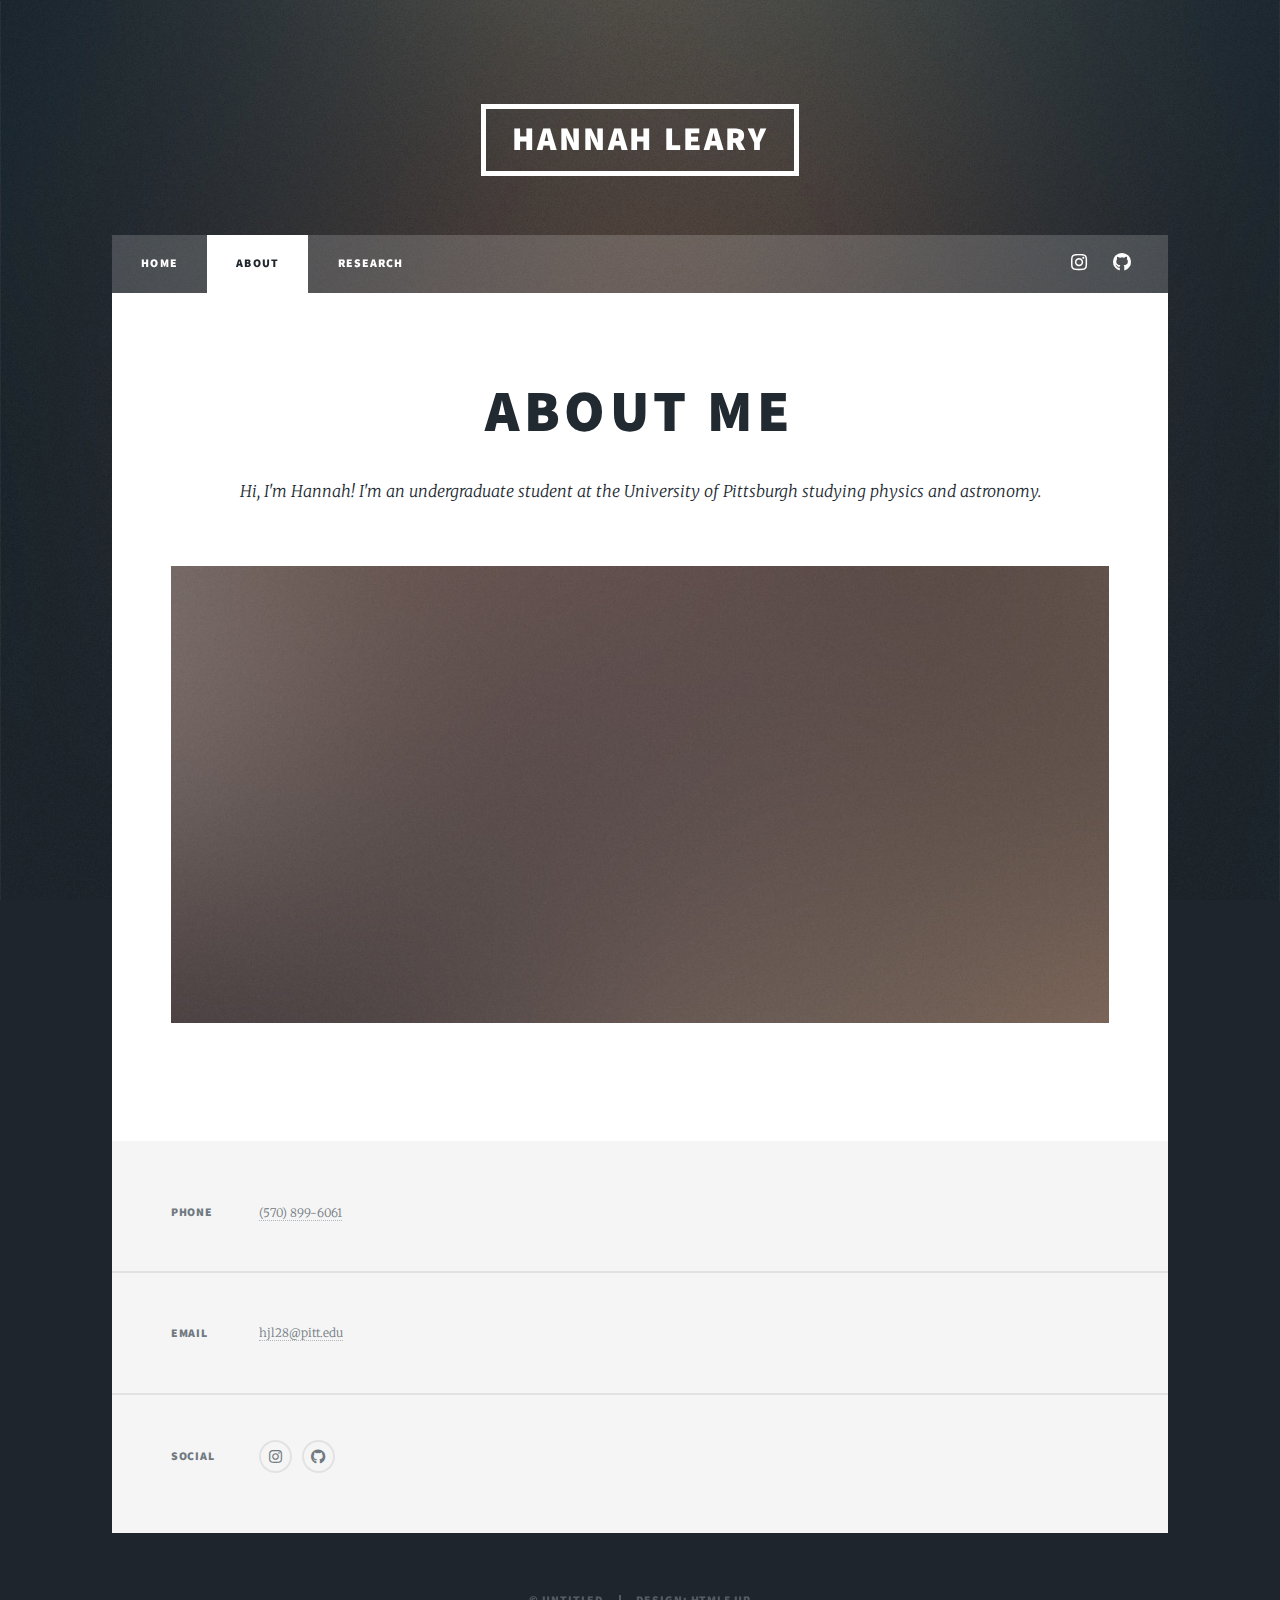
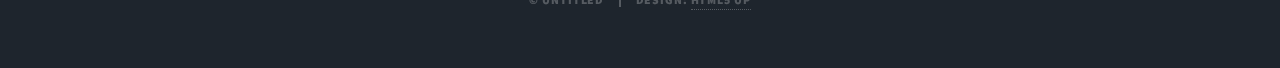
==== about.html @ d2eef0fb "re connecting" ====
<!DOCTYPE HTML>
<!--
	Massively by HTML5 UP
	html5up.net | @ajlkn
	Free for personal and commercial use under the CCA 3.0 license (html5up.net/license)
-->
<html>
	<head>
		<title>About Me</title>
		<meta charset="utf-8" />
		<meta name="viewport" content="width=device-width, initial-scale=1, user-scalable=no" />
		<link rel="stylesheet" href="assets/css/main.css" />
		<noscript><link rel="stylesheet" href="assets/css/noscript.css" /></noscript>
	</head>
	<body class="is-preload">

		<!-- Wrapper -->
			<div id="wrapper">

				<!-- Header -->
					<header id="header">
						<a href="index.html" class="logo">Hannah Leary</a>
					</header>

				<!-- Nav -->
					<nav id="nav">
						<ul class="links">
							<li><a href="index.html">Home</a></li>
							<li class="active"><a href="about.html">About</a></li>
							<li><a href="research.html">Research</a></li>
						</ul>
						<ul class="icons">
							<!-- <li><a href="#" class="icon brands fa-twitter"><span class="label">Twitter</span></a></li>
							<li><a href="#" class="icon brands fa-facebook-f"><span class="label">Facebook</span></a></li> -->
							<li><a href="#" class="icon brands fa-instagram"><span class="label">Instagram</span></a></li>
							<li><a href="#" class="icon brands fa-github"><span class="label">GitHub</span></a></li>
						</ul>
					</nav>

				<!-- Main -->
					<div id="main">

						<!-- Post -->
							<section class="post">
								<header class="major">
									<!-- <span class="date">April 25, 2017</span> -->
									<h1>About me</h1>
									<p>Hi, I'm Hannah! I'm an undergraduate student
                                        at the University of Pittsburgh studying physics
                                        and astronomy.</p>
								</header>
								<div class="image main"><img src="images/pic01.jpg" alt="" /></div>
								
							</section>

					</div>

				<!-- Footer -->
					<footer id="footer">
						<section class="split contact">
							<section>
								<h3>Phone</h3>
								<p><a href="#">(570) 899-6061</a></p>
							</section>
							<section>
								<h3>Email</h3>
								<p><a href="#">hjl28@pitt.edu</a></p>
							</section>
							<section>
								<h3>Social</h3>
								<ul class="icons alt">
									<!-- <li><a href="#" class="icon brands alt fa-twitter"><span class="label">Twitter</span></a></li>
									<li><a href="#" class="icon brands alt fa-linkedin-f"><span class="label">Facebook</span></a></li> -->
									<li><a href="#" class="icon brands alt fa-instagram"><span class="label">Instagram</span></a></li>
									<li><a href="https://github.com/hannahjleary" class="icon brands alt fa-github"><span class="label">GitHub</span></a></li>
								</ul>
							</section>
						</section>
					</footer>

				<!-- Copyright -->
					<div id="copyright">
						<ul><li>&copy; Untitled</li><li>Design: <a href="https://html5up.net">HTML5 UP</a></li></ul>
					</div>

			</div>

		<!-- Scripts -->
			<script src="assets/js/jquery.min.js"></script>
			<script src="assets/js/jquery.scrollex.min.js"></script>
			<script src="assets/js/jquery.scrolly.min.js"></script>
			<script src="assets/js/browser.min.js"></script>
			<script src="assets/js/breakpoints.min.js"></script>
			<script src="assets/js/util.js"></script>
			<script src="assets/js/main.js"></script>

	</body>
</html>
---- assets/css/main.css ----
@import url(fontawesome-all.min.css);
@import url("https://fonts.googleapis.com/css?family=Merriweather:300,700,300italic,700italic|Source+Sans+Pro:900");

/*
	Massively by HTML5 UP
	html5up.net | @ajlkn
	Free for personal and commercial use under the CCA 3.0 license (html5up.net/license)
*/

html, body, div, span, applet, object,
iframe, h1, h2, h3, h4, h5, h6, p, blockquote,
pre, a, abbr, acronym, address, big, cite,
code, del, dfn, em, img, ins, kbd, q, s, samp,
small, strike, strong, sub, sup, tt, var, b,
u, i, center, dl, dt, dd, ol, ul, li, fieldset,
form, label, legend, table, caption, tbody,
tfoot, thead, tr, th, td, article, aside,
canvas, details, embed, figure, figcaption,
footer, header, hgroup, menu, nav, output, ruby,
section, summary, time, mark, audio, video {
	margin: 0;
	padding: 0;
	border: 0;
	font-size: 100%;
	font: inherit;
	vertical-align: baseline;}

article, aside, details, figcaption, figure,
footer, header, hgroup, menu, nav, section {
	display: block;}

body {
	line-height: 1;
}

ol, ul {
	list-style: none;
}

blockquote, q {
	quotes: none;
}

	blockquote:before, blockquote:after, q:before, q:after {
		content: '';
		content: none;
	}

table {
	border-collapse: collapse;
	border-spacing: 0;
}

body {
	-webkit-text-size-adjust: none;
}

mark {
	background-color: transparent;
	color: inherit;
}

input::-moz-focus-inner {
	border: 0;
	padding: 0;
}

input, select, textarea {
	-moz-appearance: none;
	-webkit-appearance: none;
	-ms-appearance: none;
	appearance: none;
}

/* Basic */

	@-ms-viewport {
		width: device-width;
	}

	body {
		-ms-overflow-style: scrollbar;
	}

	@media screen and (max-width: 480px) {

		html, body {
			min-width: 320px;
		}

	}

	html {
		box-sizing: border-box;
	}

	*, *:before, *:after {
		box-sizing: inherit;
	}

	body {
		background-color: #1e252d;
	}

		body.is-preload *, body.is-preload *:before, body.is-preload *:after {
			-moz-animation: none !important;
			-webkit-animation: none !important;
			-ms-animation: none !important;
			animation: none !important;
			-moz-transition: none !important;
			-webkit-transition: none !important;
			-ms-transition: none !important;
			transition: none !important;
		}

/* Type */

	html {
		font-size: 16pt;
	}

		@media screen and (max-width: 1680px) {

			html {
				font-size: 12pt;
			}

		}

		@media screen and (max-width: 1280px) {

			html {
				font-size: 11pt;
			}

		}

		@media screen and (max-width: 360px) {

			html {
				font-size: 10pt;
			}

		}

	body {
		color: #212931;
	}

	body, input, select, textarea {
		font-family: "Merriweather", Georgia, serif;
		font-weight: 300;
		font-size: 1rem;
		line-height: 2.375;
	}

	a {
		-moz-transition: color 0.2s ease-in-out, background-color 0.2s ease-in-out, border-color 0.2s ease-in-out, box-shadow 0.2s ease-in-out;
		-webkit-transition: color 0.2s ease-in-out, background-color 0.2s ease-in-out, border-color 0.2s ease-in-out, box-shadow 0.2s ease-in-out;
		-ms-transition: color 0.2s ease-in-out, background-color 0.2s ease-in-out, border-color 0.2s ease-in-out, box-shadow 0.2s ease-in-out;
		transition: color 0.2s ease-in-out, background-color 0.2s ease-in-out, border-color 0.2s ease-in-out, box-shadow 0.2s ease-in-out;
		border-bottom: dotted 1px;
		text-decoration: none;
	}

		a:hover {
			border-bottom-color: transparent;
		}

	strong, b {
		font-weight: 600;
	}

	em, i {
		font-style: italic;
	}

	p {
		text-align: justify;
		margin: 0 0 2rem 0;
	}

	h1, h2, h3, h4, h5, h6 {
		font-family: "Source Sans Pro", Helvetica, sans-serif;
		font-weight: 900;
		line-height: 1.5;
		letter-spacing: 0.075em;
		text-transform: uppercase;
		margin: 0 0 1rem 0;
	}

		h1 a, h2 a, h3 a, h4 a, h5 a, h6 a {
			border-bottom: 0;
			color: inherit;
			text-decoration: none;
		}

	h1 {
		font-size: 4rem;
		line-height: 1.1;
		margin: 0 0 2rem 0;
	}

	h2 {
		font-size: 1.75rem;
		line-height: 1.3;
		margin: 0 0 1.5rem 0;
	}

	h3 {
		font-size: 1.25rem;
		margin: 0 0 1.5rem 0;
	}

	h4 {
		font-size: 1rem;
	}

	h5 {
		font-size: 0.9rem;
	}

	h6 {
		font-size: 0.8rem;
	}

	sub {
		font-size: 0.8rem;
		position: relative;
		top: 0.5rem;
	}

	sup {
		font-size: 0.8rem;
		position: relative;
		top: -0.5rem;
	}

	blockquote {
		border-left: solid 4px;
		font-style: italic;
		margin: 0 0 2rem 0;
		padding: 0.5rem 0 0.5rem 2rem;
	}

	code {
		border: solid 2px;
		font-family: "Courier New", monospace;
		font-size: 0.9rem;
		margin: 0 0.25rem;
		padding: 0.25rem 0.65rem;
	}

	pre {
		-webkit-overflow-scrolling: touch;
		font-family: "Courier New", monospace;
		font-size: 0.9rem;
		margin: 0 0 2rem 0;
	}

		pre code {
			display: block;
			line-height: 1.75;
			padding: 1rem 1.5rem;
			overflow-x: auto;
		}

	hr {
		border: 0;
		border-bottom: solid 2px;
		margin: 3rem 0;
	}

		hr.major {
			margin: 5rem 0;
		}

	.align-left {
		text-align: left;
	}

	.align-center {
		text-align: center;
	}

	.align-right {
		text-align: right;
	}

	input, select, textarea {
		color: #212931;
	}

	a {
		color: #212931;
		border-bottom-color: rgba(33, 41, 49, 0.5);
	}

		a:hover {
			border-bottom-color: transparent;
			color: #cb5252 !important;
		}

	strong, b {
		color: #212931;
	}

	h1, h2, h3, h4, h5, h6 {
		color: #212931;
	}

	blockquote {
		border-left-color: #eeeeee;
	}

	code {
		background: rgba(220, 220, 220, 0.25);
		border-color: #eeeeee;
	}

	hr {
		border-bottom-color: #eeeeee;
	}

/* Row */

	.row {
		display: flex;
		flex-wrap: wrap;
		box-sizing: border-box;
		align-items: stretch;
	}

		.row > * {
			box-sizing: border-box;
		}

		.row.gtr-uniform > * > :last-child {
			margin-bottom: 0;
		}

		.row.aln-left {
			justify-content: flex-start;
		}

		.row.aln-center {
			justify-content: center;
		}

		.row.aln-right {
			justify-content: flex-end;
		}

		.row.aln-top {
			align-items: flex-start;
		}

		.row.aln-middle {
			align-items: center;
		}

		.row.aln-bottom {
			align-items: flex-end;
		}

		.row > .imp {
			order: -1;
		}

		.row > .col-1 {
			width: 8.33333%;
		}

		.row > .off-1 {
			margin-left: 8.33333%;
		}

		.row > .col-2 {
			width: 16.66667%;
		}

		.row > .off-2 {
			margin-left: 16.66667%;
		}

		.row > .col-3 {
			width: 25%;
		}

		.row > .off-3 {
			margin-left: 25%;
		}

		.row > .col-4 {
			width: 33.33333%;
		}

		.row > .off-4 {
			margin-left: 33.33333%;
		}

		.row > .col-5 {
			width: 41.66667%;
		}

		.row > .off-5 {
			margin-left: 41.66667%;
		}

		.row > .col-6 {
			width: 50%;
		}

		.row > .off-6 {
			margin-left: 50%;
		}

		.row > .col-7 {
			width: 58.33333%;
		}

		.row > .off-7 {
			margin-left: 58.33333%;
		}

		.row > .col-8 {
			width: 66.66667%;
		}

		.row > .off-8 {
			margin-left: 66.66667%;
		}

		.row > .col-9 {
			width: 75%;
		}

		.row > .off-9 {
			margin-left: 75%;
		}

		.row > .col-10 {
			width: 83.33333%;
		}

		.row > .off-10 {
			margin-left: 83.33333%;
		}

		.row > .col-11 {
			width: 91.66667%;
		}

		.row > .off-11 {
			margin-left: 91.66667%;
		}

		.row > .col-12 {
			width: 100%;
		}

		.row > .off-12 {
			margin-left: 100%;
		}

		.row.gtr-0 {
			margin-top: 0;
			margin-left: 0rem;
		}

			.row.gtr-0 > * {
				padding: 0 0 0 0rem;
			}

			.row.gtr-0.gtr-uniform {
				margin-top: 0rem;
			}

				.row.gtr-0.gtr-uniform > * {
					padding-top: 0rem;
				}

		.row.gtr-25 {
			margin-top: 0;
			margin-left: -0.375rem;
		}

			.row.gtr-25 > * {
				padding: 0 0 0 0.375rem;
			}

			.row.gtr-25.gtr-uniform {
				margin-top: -0.375rem;
			}

				.row.gtr-25.gtr-uniform > * {
					padding-top: 0.375rem;
				}

		.row.gtr-50 {
			margin-top: 0;
			margin-left: -0.75rem;
		}

			.row.gtr-50 > * {
				padding: 0 0 0 0.75rem;
			}

			.row.gtr-50.gtr-uniform {
				margin-top: -0.75rem;
			}

				.row.gtr-50.gtr-uniform > * {
					padding-top: 0.75rem;
				}

		.row {
			margin-top: 0;
			margin-left: -1.5rem;
		}

			.row > * {
				padding: 0 0 0 1.5rem;
			}

			.row.gtr-uniform {
				margin-top: -1.5rem;
			}

				.row.gtr-uniform > * {
					padding-top: 1.5rem;
				}

		.row.gtr-150 {
			margin-top: 0;
			margin-left: -2.25rem;
		}

			.row.gtr-150 > * {
				padding: 0 0 0 2.25rem;
			}

			.row.gtr-150.gtr-uniform {
				margin-top: -2.25rem;
			}

				.row.gtr-150.gtr-uniform > * {
					padding-top: 2.25rem;
				}

		.row.gtr-200 {
			margin-top: 0;
			margin-left: -3rem;
		}

			.row.gtr-200 > * {
				padding: 0 0 0 3rem;
			}

			.row.gtr-200.gtr-uniform {
				margin-top: -3rem;
			}

				.row.gtr-200.gtr-uniform > * {
					padding-top: 3rem;
				}

		@media screen and (max-width: 1680px) {

			.row {
				display: flex;
				flex-wrap: wrap;
				box-sizing: border-box;
				align-items: stretch;
			}

				.row > * {
					box-sizing: border-box;
				}

				.row.gtr-uniform > * > :last-child {
					margin-bottom: 0;
				}

				.row.aln-left {
					justify-content: flex-start;
				}

				.row.aln-center {
					justify-content: center;
				}

				.row.aln-right {
					justify-content: flex-end;
				}

				.row.aln-top {
					align-items: flex-start;
				}

				.row.aln-middle {
					align-items: center;
				}

				.row.aln-bottom {
					align-items: flex-end;
				}

				.row > .imp-xlarge {
					order: -1;
				}

				.row > .col-1-xlarge {
					width: 8.33333%;
				}

				.row > .off-1-xlarge {
					margin-left: 8.33333%;
				}

				.row > .col-2-xlarge {
					width: 16.66667%;
				}

				.row > .off-2-xlarge {
					margin-left: 16.66667%;
				}

				.row > .col-3-xlarge {
					width: 25%;
				}

				.row > .off-3-xlarge {
					margin-left: 25%;
				}

				.row > .col-4-xlarge {
					width: 33.33333%;
				}

				.row > .off-4-xlarge {
					margin-left: 33.33333%;
				}

				.row > .col-5-xlarge {
					width: 41.66667%;
				}

				.row > .off-5-xlarge {
					margin-left: 41.66667%;
				}

				.row > .col-6-xlarge {
					width: 50%;
				}

				.row > .off-6-xlarge {
					margin-left: 50%;
				}

				.row > .col-7-xlarge {
					width: 58.33333%;
				}

				.row > .off-7-xlarge {
					margin-left: 58.33333%;
				}

				.row > .col-8-xlarge {
					width: 66.66667%;
				}

				.row > .off-8-xlarge {
					margin-left: 66.66667%;
				}

				.row > .col-9-xlarge {
					width: 75%;
				}

				.row > .off-9-xlarge {
					margin-left: 75%;
				}

				.row > .col-10-xlarge {
					width: 83.33333%;
				}

				.row > .off-10-xlarge {
					margin-left: 83.33333%;
				}

				.row > .col-11-xlarge {
					width: 91.66667%;
				}

				.row > .off-11-xlarge {
					margin-left: 91.66667%;
				}

				.row > .col-12-xlarge {
					width: 100%;
				}

				.row > .off-12-xlarge {
					margin-left: 100%;
				}

				.row.gtr-0 {
					margin-top: 0;
					margin-left: 0rem;
				}

					.row.gtr-0 > * {
						padding: 0 0 0 0rem;
					}

					.row.gtr-0.gtr-uniform {
						margin-top: 0rem;
					}

						.row.gtr-0.gtr-uniform > * {
							padding-top: 0rem;
						}

				.row.gtr-25 {
					margin-top: 0;
					margin-left: -0.375rem;
				}

					.row.gtr-25 > * {
						padding: 0 0 0 0.375rem;
					}

					.row.gtr-25.gtr-uniform {
						margin-top: -0.375rem;
					}

						.row.gtr-25.gtr-uniform > * {
							padding-top: 0.375rem;
						}

				.row.gtr-50 {
					margin-top: 0;
					margin-left: -0.75rem;
				}

					.row.gtr-50 > * {
						padding: 0 0 0 0.75rem;
					}

					.row.gtr-50.gtr-uniform {
						margin-top: -0.75rem;
					}

						.row.gtr-50.gtr-uniform > * {
							padding-top: 0.75rem;
						}

				.row {
					margin-top: 0;
					margin-left: -1.5rem;
				}

					.row > * {
						padding: 0 0 0 1.5rem;
					}

					.row.gtr-uniform {
						margin-top: -1.5rem;
					}

						.row.gtr-uniform > * {
							padding-top: 1.5rem;
						}

				.row.gtr-150 {
					margin-top: 0;
					margin-left: -2.25rem;
				}

					.row.gtr-150 > * {
						padding: 0 0 0 2.25rem;
					}

					.row.gtr-150.gtr-uniform {
						margin-top: -2.25rem;
					}

						.row.gtr-150.gtr-uniform > * {
							padding-top: 2.25rem;
						}

				.row.gtr-200 {
					margin-top: 0;
					margin-left: -3rem;
				}

					.row.gtr-200 > * {
						padding: 0 0 0 3rem;
					}

					.row.gtr-200.gtr-uniform {
						margin-top: -3rem;
					}

						.row.gtr-200.gtr-uniform > * {
							padding-top: 3rem;
						}

		}

		@media screen and (max-width: 1280px) {

			.row {
				display: flex;
				flex-wrap: wrap;
				box-sizing: border-box;
				align-items: stretch;
			}

				.row > * {
					box-sizing: border-box;
				}

				.row.gtr-uniform > * > :last-child {
					margin-bottom: 0;
				}

				.row.aln-left {
					justify-content: flex-start;
				}

				.row.aln-center {
					justify-content: center;
				}

				.row.aln-right {
					justify-content: flex-end;
				}

				.row.aln-top {
					align-items: flex-start;
				}

				.row.aln-middle {
					align-items: center;
				}

				.row.aln-bottom {
					align-items: flex-end;
				}

				.row > .imp-large {
					order: -1;
				}

				.row > .col-1-large {
					width: 8.33333%;
				}

				.row > .off-1-large {
					margin-left: 8.33333%;
				}

				.row > .col-2-large {
					width: 16.66667%;
				}

				.row > .off-2-large {
					margin-left: 16.66667%;
				}

				.row > .col-3-large {
					width: 25%;
				}

				.row > .off-3-large {
					margin-left: 25%;
				}

				.row > .col-4-large {
					width: 33.33333%;
				}

				.row > .off-4-large {
					margin-left: 33.33333%;
				}

				.row > .col-5-large {
					width: 41.66667%;
				}

				.row > .off-5-large {
					margin-left: 41.66667%;
				}

				.row > .col-6-large {
					width: 50%;
				}

				.row > .off-6-large {
					margin-left: 50%;
				}

				.row > .col-7-large {
					width: 58.33333%;
				}

				.row > .off-7-large {
					margin-left: 58.33333%;
				}

				.row > .col-8-large {
					width: 66.66667%;
				}

				.row > .off-8-large {
					margin-left: 66.66667%;
				}

				.row > .col-9-large {
					width: 75%;
				}

				.row > .off-9-large {
					margin-left: 75%;
				}

				.row > .col-10-large {
					width: 83.33333%;
				}

				.row > .off-10-large {
					margin-left: 83.33333%;
				}

				.row > .col-11-large {
					width: 91.66667%;
				}

				.row > .off-11-large {
					margin-left: 91.66667%;
				}

				.row > .col-12-large {
					width: 100%;
				}

				.row > .off-12-large {
					margin-left: 100%;
				}

				.row.gtr-0 {
					margin-top: 0;
					margin-left: 0rem;
				}

					.row.gtr-0 > * {
						padding: 0 0 0 0rem;
					}

					.row.gtr-0.gtr-uniform {
						margin-top: 0rem;
					}

						.row.gtr-0.gtr-uniform > * {
							padding-top: 0rem;
						}

				.row.gtr-25 {
					margin-top: 0;
					margin-left: -0.375rem;
				}

					.row.gtr-25 > * {
						padding: 0 0 0 0.375rem;
					}

					.row.gtr-25.gtr-uniform {
						margin-top: -0.375rem;
					}

						.row.gtr-25.gtr-uniform > * {
							padding-top: 0.375rem;
						}

				.row.gtr-50 {
					margin-top: 0;
					margin-left: -0.75rem;
				}

					.row.gtr-50 > * {
						padding: 0 0 0 0.75rem;
					}

					.row.gtr-50.gtr-uniform {
						margin-top: -0.75rem;
					}

						.row.gtr-50.gtr-uniform > * {
							padding-top: 0.75rem;
						}

				.row {
					margin-top: 0;
					margin-left: -1.5rem;
				}

					.row > * {
						padding: 0 0 0 1.5rem;
					}

					.row.gtr-uniform {
						margin-top: -1.5rem;
					}

						.row.gtr-uniform > * {
							padding-top: 1.5rem;
						}

				.row.gtr-150 {
					margin-top: 0;
					margin-left: -2.25rem;
				}

					.row.gtr-150 > * {
						padding: 0 0 0 2.25rem;
					}

					.row.gtr-150.gtr-uniform {
						margin-top: -2.25rem;
					}

						.row.gtr-150.gtr-uniform > * {
							padding-top: 2.25rem;
						}

				.row.gtr-200 {
					margin-top: 0;
					margin-left: -3rem;
				}

					.row.gtr-200 > * {
						padding: 0 0 0 3rem;
					}

					.row.gtr-200.gtr-uniform {
						margin-top: -3rem;
					}

						.row.gtr-200.gtr-uniform > * {
							padding-top: 3rem;
						}

		}

		@media screen and (max-width: 980px) {

			.row {
				display: flex;
				flex-wrap: wrap;
				box-sizing: border-box;
				align-items: stretch;
			}

				.row > * {
					box-sizing: border-box;
				}

				.row.gtr-uniform > * > :last-child {
					margin-bottom: 0;
				}

				.row.aln-left {
					justify-content: flex-start;
				}

				.row.aln-center {
					justify-content: center;
				}

				.row.aln-right {
					justify-content: flex-end;
				}

				.row.aln-top {
					align-items: flex-start;
				}

				.row.aln-middle {
					align-items: center;
				}

				.row.aln-bottom {
					align-items: flex-end;
				}

				.row > .imp-medium {
					order: -1;
				}

				.row > .col-1-medium {
					width: 8.33333%;
				}

				.row > .off-1-medium {
					margin-left: 8.33333%;
				}

				.row > .col-2-medium {
					width: 16.66667%;
				}

				.row > .off-2-medium {
					margin-left: 16.66667%;
				}

				.row > .col-3-medium {
					width: 25%;
				}

				.row > .off-3-medium {
					margin-left: 25%;
				}

				.row > .col-4-medium {
					width: 33.33333%;
				}

				.row > .off-4-medium {
					margin-left: 33.33333%;
				}

				.row > .col-5-medium {
					width: 41.66667%;
				}

				.row > .off-5-medium {
					margin-left: 41.66667%;
				}

				.row > .col-6-medium {
					width: 50%;
				}

				.row > .off-6-medium {
					margin-left: 50%;
				}

				.row > .col-7-medium {
					width: 58.33333%;
				}

				.row > .off-7-medium {
					margin-left: 58.33333%;
				}

				.row > .col-8-medium {
					width: 66.66667%;
				}

				.row > .off-8-medium {
					margin-left: 66.66667%;
				}

				.row > .col-9-medium {
					width: 75%;
				}

				.row > .off-9-medium {
					margin-left: 75%;
				}

				.row > .col-10-medium {
					width: 83.33333%;
				}

				.row > .off-10-medium {
					margin-left: 83.33333%;
				}

				.row > .col-11-medium {
					width: 91.66667%;
				}

				.row > .off-11-medium {
					margin-left: 91.66667%;
				}

				.row > .col-12-medium {
					width: 100%;
				}

				.row > .off-12-medium {
					margin-left: 100%;
				}

				.row.gtr-0 {
					margin-top: 0;
					margin-left: 0rem;
				}

					.row.gtr-0 > * {
						padding: 0 0 0 0rem;
					}

					.row.gtr-0.gtr-uniform {
						margin-top: 0rem;
					}

						.row.gtr-0.gtr-uniform > * {
							padding-top: 0rem;
						}

				.row.gtr-25 {
					margin-top: 0;
					margin-left: -0.375rem;
				}

					.row.gtr-25 > * {
						padding: 0 0 0 0.375rem;
					}

					.row.gtr-25.gtr-uniform {
						margin-top: -0.375rem;
					}

						.row.gtr-25.gtr-uniform > * {
							padding-top: 0.375rem;
						}

				.row.gtr-50 {
					margin-top: 0;
					margin-left: -0.75rem;
				}

					.row.gtr-50 > * {
						padding: 0 0 0 0.75rem;
					}

					.row.gtr-50.gtr-uniform {
						margin-top: -0.75rem;
					}

						.row.gtr-50.gtr-uniform > * {
							padding-top: 0.75rem;
						}

				.row {
					margin-top: 0;
					margin-left: -1.5rem;
				}

					.row > * {
						padding: 0 0 0 1.5rem;
					}

					.row.gtr-uniform {
						margin-top: -1.5rem;
					}

						.row.gtr-uniform > * {
							padding-top: 1.5rem;
						}

				.row.gtr-150 {
					margin-top: 0;
					margin-left: -2.25rem;
				}

					.row.gtr-150 > * {
						padding: 0 0 0 2.25rem;
					}

					.row.gtr-150.gtr-uniform {
						margin-top: -2.25rem;
					}

						.row.gtr-150.gtr-uniform > * {
							padding-top: 2.25rem;
						}

				.row.gtr-200 {
					margin-top: 0;
					margin-left: -3rem;
				}

					.row.gtr-200 > * {
						padding: 0 0 0 3rem;
					}

					.row.gtr-200.gtr-uniform {
						margin-top: -3rem;
					}

						.row.gtr-200.gtr-uniform > * {
							padding-top: 3rem;
						}

		}

		@media screen and (max-width: 736px) {

			.row {
				display: flex;
				flex-wrap: wrap;
				box-sizing: border-box;
				align-items: stretch;
			}

				.row > * {
					box-sizing: border-box;
				}

				.row.gtr-uniform > * > :last-child {
					margin-bottom: 0;
				}

				.row.aln-left {
					justify-content: flex-start;
				}

				.row.aln-center {
					justify-content: center;
				}

				.row.aln-right {
					justify-content: flex-end;
				}

				.row.aln-top {
					align-items: flex-start;
				}

				.row.aln-middle {
					align-items: center;
				}

				.row.aln-bottom {
					align-items: flex-end;
				}

				.row > .imp-small {
					order: -1;
				}

				.row > .col-1-small {
					width: 8.33333%;
				}

				.row > .off-1-small {
					margin-left: 8.33333%;
				}

				.row > .col-2-small {
					width: 16.66667%;
				}

				.row > .off-2-small {
					margin-left: 16.66667%;
				}

				.row > .col-3-small {
					width: 25%;
				}

				.row > .off-3-small {
					margin-left: 25%;
				}

				.row > .col-4-small {
					width: 33.33333%;
				}

				.row > .off-4-small {
					margin-left: 33.33333%;
				}

				.row > .col-5-small {
					width: 41.66667%;
				}

				.row > .off-5-small {
					margin-left: 41.66667%;
				}

				.row > .col-6-small {
					width: 50%;
				}

				.row > .off-6-small {
					margin-left: 50%;
				}

				.row > .col-7-small {
					width: 58.33333%;
				}

				.row > .off-7-small {
					margin-left: 58.33333%;
				}

				.row > .col-8-small {
					width: 66.66667%;
				}

				.row > .off-8-small {
					margin-left: 66.66667%;
				}

				.row > .col-9-small {
					width: 75%;
				}

				.row > .off-9-small {
					margin-left: 75%;
				}

				.row > .col-10-small {
					width: 83.33333%;
				}

				.row > .off-10-small {
					margin-left: 83.33333%;
				}

				.row > .col-11-small {
					width: 91.66667%;
				}

				.row > .off-11-small {
					margin-left: 91.66667%;
				}

				.row > .col-12-small {
					width: 100%;
				}

				.row > .off-12-small {
					margin-left: 100%;
				}

				.row.gtr-0 {
					margin-top: 0;
					margin-left: 0rem;
				}

					.row.gtr-0 > * {
						padding: 0 0 0 0rem;
					}

					.row.gtr-0.gtr-uniform {
						margin-top: 0rem;
					}

						.row.gtr-0.gtr-uniform > * {
							padding-top: 0rem;
						}

				.row.gtr-25 {
					margin-top: 0;
					margin-left: -0.375rem;
				}

					.row.gtr-25 > * {
						padding: 0 0 0 0.375rem;
					}

					.row.gtr-25.gtr-uniform {
						margin-top: -0.375rem;
					}

						.row.gtr-25.gtr-uniform > * {
							padding-top: 0.375rem;
						}

				.row.gtr-50 {
					margin-top: 0;
					margin-left: -0.75rem;
				}

					.row.gtr-50 > * {
						padding: 0 0 0 0.75rem;
					}

					.row.gtr-50.gtr-uniform {
						margin-top: -0.75rem;
					}

						.row.gtr-50.gtr-uniform > * {
							padding-top: 0.75rem;
						}

				.row {
					margin-top: 0;
					margin-left: -1.5rem;
				}

					.row > * {
						padding: 0 0 0 1.5rem;
					}

					.row.gtr-uniform {
						margin-top: -1.5rem;
					}

						.row.gtr-uniform > * {
							padding-top: 1.5rem;
						}

				.row.gtr-150 {
					margin-top: 0;
					margin-left: -2.25rem;
				}

					.row.gtr-150 > * {
						padding: 0 0 0 2.25rem;
					}

					.row.gtr-150.gtr-uniform {
						margin-top: -2.25rem;
					}

						.row.gtr-150.gtr-uniform > * {
							padding-top: 2.25rem;
						}

				.row.gtr-200 {
					margin-top: 0;
					margin-left: -3rem;
				}

					.row.gtr-200 > * {
						padding: 0 0 0 3rem;
					}

					.row.gtr-200.gtr-uniform {
						margin-top: -3rem;
					}

						.row.gtr-200.gtr-uniform > * {
							padding-top: 3rem;
						}

		}

		@media screen and (max-width: 480px) {

			.row {
				display: flex;
				flex-wrap: wrap;
				box-sizing: border-box;
				align-items: stretch;
			}

				.row > * {
					box-sizing: border-box;
				}

				.row.gtr-uniform > * > :last-child {
					margin-bottom: 0;
				}

				.row.aln-left {
					justify-content: flex-start;
				}

				.row.aln-center {
					justify-content: center;
				}

				.row.aln-right {
					justify-content: flex-end;
				}

				.row.aln-top {
					align-items: flex-start;
				}

				.row.aln-middle {
					align-items: center;
				}

				.row.aln-bottom {
					align-items: flex-end;
				}

				.row > .imp-xsmall {
					order: -1;
				}

				.row > .col-1-xsmall {
					width: 8.33333%;
				}

				.row > .off-1-xsmall {
					margin-left: 8.33333%;
				}

				.row > .col-2-xsmall {
					width: 16.66667%;
				}

				.row > .off-2-xsmall {
					margin-left: 16.66667%;
				}

				.row > .col-3-xsmall {
					width: 25%;
				}

				.row > .off-3-xsmall {
					margin-left: 25%;
				}

				.row > .col-4-xsmall {
					width: 33.33333%;
				}

				.row > .off-4-xsmall {
					margin-left: 33.33333%;
				}

				.row > .col-5-xsmall {
					width: 41.66667%;
				}

				.row > .off-5-xsmall {
					margin-left: 41.66667%;
				}

				.row > .col-6-xsmall {
					width: 50%;
				}

				.row > .off-6-xsmall {
					margin-left: 50%;
				}

				.row > .col-7-xsmall {
					width: 58.33333%;
				}

				.row > .off-7-xsmall {
					margin-left: 58.33333%;
				}

				.row > .col-8-xsmall {
					width: 66.66667%;
				}

				.row > .off-8-xsmall {
					margin-left: 66.66667%;
				}

				.row > .col-9-xsmall {
					width: 75%;
				}

				.row > .off-9-xsmall {
					margin-left: 75%;
				}

				.row > .col-10-xsmall {
					width: 83.33333%;
				}

				.row > .off-10-xsmall {
					margin-left: 83.33333%;
				}

				.row > .col-11-xsmall {
					width: 91.66667%;
				}

				.row > .off-11-xsmall {
					margin-left: 91.66667%;
				}

				.row > .col-12-xsmall {
					width: 100%;
				}

				.row > .off-12-xsmall {
					margin-left: 100%;
				}

				.row.gtr-0 {
					margin-top: 0;
					margin-left: 0rem;
				}

					.row.gtr-0 > * {
						padding: 0 0 0 0rem;
					}

					.row.gtr-0.gtr-uniform {
						margin-top: 0rem;
					}

						.row.gtr-0.gtr-uniform > * {
							padding-top: 0rem;
						}

				.row.gtr-25 {
					margin-top: 0;
					margin-left: -0.375rem;
				}

					.row.gtr-25 > * {
						padding: 0 0 0 0.375rem;
					}

					.row.gtr-25.gtr-uniform {
						margin-top: -0.375rem;
					}

						.row.gtr-25.gtr-uniform > * {
							padding-top: 0.375rem;
						}

				.row.gtr-50 {
					margin-top: 0;
					margin-left: -0.75rem;
				}

					.row.gtr-50 > * {
						padding: 0 0 0 0.75rem;
					}

					.row.gtr-50.gtr-uniform {
						margin-top: -0.75rem;
					}

						.row.gtr-50.gtr-uniform > * {
							padding-top: 0.75rem;
						}

				.row {
					margin-top: 0;
					margin-left: -1.5rem;
				}

					.row > * {
						padding: 0 0 0 1.5rem;
					}

					.row.gtr-uniform {
						margin-top: -1.5rem;
					}

						.row.gtr-uniform > * {
							padding-top: 1.5rem;
						}

				.row.gtr-150 {
					margin-top: 0;
					margin-left: -2.25rem;
				}

					.row.gtr-150 > * {
						padding: 0 0 0 2.25rem;
					}

					.row.gtr-150.gtr-uniform {
						margin-top: -2.25rem;
					}

						.row.gtr-150.gtr-uniform > * {
							padding-top: 2.25rem;
						}

				.row.gtr-200 {
					margin-top: 0;
					margin-left: -3rem;
				}

					.row.gtr-200 > * {
						padding: 0 0 0 3rem;
					}

					.row.gtr-200.gtr-uniform {
						margin-top: -3rem;
					}

						.row.gtr-200.gtr-uniform > * {
							padding-top: 3rem;
						}

		}

		@media screen and (max-width: 360px) {

			.row {
				display: flex;
				flex-wrap: wrap;
				box-sizing: border-box;
				align-items: stretch;
			}

				.row > * {
					box-sizing: border-box;
				}

				.row.gtr-uniform > * > :last-child {
					margin-bottom: 0;
				}

				.row.aln-left {
					justify-content: flex-start;
				}

				.row.aln-center {
					justify-content: center;
				}

				.row.aln-right {
					justify-content: flex-end;
				}

				.row.aln-top {
					align-items: flex-start;
				}

				.row.aln-middle {
					align-items: center;
				}

				.row.aln-bottom {
					align-items: flex-end;
				}

				.row > .imp-xxsmall {
					order: -1;
				}

				.row > .col-1-xxsmall {
					width: 8.33333%;
				}

				.row > .off-1-xxsmall {
					margin-left: 8.33333%;
				}

				.row > .col-2-xxsmall {
					width: 16.66667%;
				}

				.row > .off-2-xxsmall {
					margin-left: 16.66667%;
				}

				.row > .col-3-xxsmall {
					width: 25%;
				}

				.row > .off-3-xxsmall {
					margin-left: 25%;
				}

				.row > .col-4-xxsmall {
					width: 33.33333%;
				}

				.row > .off-4-xxsmall {
					margin-left: 33.33333%;
				}

				.row > .col-5-xxsmall {
					width: 41.66667%;
				}

				.row > .off-5-xxsmall {
					margin-left: 41.66667%;
				}

				.row > .col-6-xxsmall {
					width: 50%;
				}

				.row > .off-6-xxsmall {
					margin-left: 50%;
				}

				.row > .col-7-xxsmall {
					width: 58.33333%;
				}

				.row > .off-7-xxsmall {
					margin-left: 58.33333%;
				}

				.row > .col-8-xxsmall {
					width: 66.66667%;
				}

				.row > .off-8-xxsmall {
					margin-left: 66.66667%;
				}

				.row > .col-9-xxsmall {
					width: 75%;
				}

				.row > .off-9-xxsmall {
					margin-left: 75%;
				}

				.row > .col-10-xxsmall {
					width: 83.33333%;
				}

				.row > .off-10-xxsmall {
					margin-left: 83.33333%;
				}

				.row > .col-11-xxsmall {
					width: 91.66667%;
				}

				.row > .off-11-xxsmall {
					margin-left: 91.66667%;
				}

				.row > .col-12-xxsmall {
					width: 100%;
				}

				.row > .off-12-xxsmall {
					margin-left: 100%;
				}

				.row.gtr-0 {
					margin-top: 0;
					margin-left: 0rem;
				}

					.row.gtr-0 > * {
						padding: 0 0 0 0rem;
					}

					.row.gtr-0.gtr-uniform {
						margin-top: 0rem;
					}

						.row.gtr-0.gtr-uniform > * {
							padding-top: 0rem;
						}

				.row.gtr-25 {
					margin-top: 0;
					margin-left: -0.375rem;
				}

					.row.gtr-25 > * {
						padding: 0 0 0 0.375rem;
					}

					.row.gtr-25.gtr-uniform {
						margin-top: -0.375rem;
					}

						.row.gtr-25.gtr-uniform > * {
							padding-top: 0.375rem;
						}

				.row.gtr-50 {
					margin-top: 0;
					margin-left: -0.75rem;
				}

					.row.gtr-50 > * {
						padding: 0 0 0 0.75rem;
					}

					.row.gtr-50.gtr-uniform {
						margin-top: -0.75rem;
					}

						.row.gtr-50.gtr-uniform > * {
							padding-top: 0.75rem;
						}

				.row {
					margin-top: 0;
					margin-left: -1.5rem;
				}

					.row > * {
						padding: 0 0 0 1.5rem;
					}

					.row.gtr-uniform {
						margin-top: -1.5rem;
					}

						.row.gtr-uniform > * {
							padding-top: 1.5rem;
						}

				.row.gtr-150 {
					margin-top: 0;
					margin-left: -2.25rem;
				}

					.row.gtr-150 > * {
						padding: 0 0 0 2.25rem;
					}

					.row.gtr-150.gtr-uniform {
						margin-top: -2.25rem;
					}

						.row.gtr-150.gtr-uniform > * {
							padding-top: 2.25rem;
						}

				.row.gtr-200 {
					margin-top: 0;
					margin-left: -3rem;
				}

					.row.gtr-200 > * {
						padding: 0 0 0 3rem;
					}

					.row.gtr-200.gtr-uniform {
						margin-top: -3rem;
					}

						.row.gtr-200.gtr-uniform > * {
							padding-top: 3rem;
						}

		}

/* Box */

	.box {
		border: solid 2px;
		margin-bottom: 2rem;
		padding: 1.5rem;
	}

		.box > :last-child,
		.box > :last-child > :last-child,
		.box > :last-child > :last-child > :last-child {
			margin-bottom: 0;
		}

		.box.alt {
			border: 0;
			border-radius: 0;
			padding: 0;
		}

	.box {
		border-color: #eeeeee;
	}

/* Button */

	input[type="submit"],
	input[type="reset"],
	input[type="button"],
	button,
	.button {
		-moz-appearance: none;
		-webkit-appearance: none;
		-ms-appearance: none;
		appearance: none;
		-moz-transition: background-color 0.2s ease-in-out, box-shadow 0.2s ease-in-out, color 0.2s ease-in-out;
		-webkit-transition: background-color 0.2s ease-in-out, box-shadow 0.2s ease-in-out, color 0.2s ease-in-out;
		-ms-transition: background-color 0.2s ease-in-out, box-shadow 0.2s ease-in-out, color 0.2s ease-in-out;
		transition: background-color 0.2s ease-in-out, box-shadow 0.2s ease-in-out, color 0.2s ease-in-out;
		border: 0;
		border-radius: 0;
		cursor: pointer;
		display: inline-block;
		font-family: "Source Sans Pro", Helvetica, sans-serif;
		font-size: 0.8rem;
		font-weight: 900;
		letter-spacing: 0.075em;
		height: 3rem;
		line-height: 3rem;
		padding: 0 2rem;
		text-align: center;
		text-decoration: none;
		text-transform: uppercase;
		white-space: nowrap;
	}

		input[type="submit"].icon:before,
		input[type="reset"].icon:before,
		input[type="button"].icon:before,
		button.icon:before,
		.button.icon:before {
			margin-right: 0.5rem;
		}

		input[type="submit"].icon.solo,
		input[type="reset"].icon.solo,
		input[type="button"].icon.solo,
		button.icon.solo,
		.button.icon.solo {
			position: relative;
			width: 4rem;
			height: 4rem;
			line-height: 4rem;
			border-radius: 4rem;
			text-indent: 4rem;
			overflow: hidden;
			padding: 0;
			white-space: nowrap;
		}

			input[type="submit"].icon.solo:before,
			input[type="reset"].icon.solo:before,
			input[type="button"].icon.solo:before,
			button.icon.solo:before,
			.button.icon.solo:before {
				position: absolute;
				display: block;
				top: 0;
				left: 0;
				width: inherit;
				height: inherit;
				line-height: inherit;
				font-size: 1.25rem;
				margin-right: 0;
				text-align: center;
				text-indent: 0;
			}

		input[type="submit"].fit,
		input[type="reset"].fit,
		input[type="button"].fit,
		button.fit,
		.button.fit {
			width: 100%;
		}

		input[type="submit"].small,
		input[type="reset"].small,
		input[type="button"].small,
		button.small,
		.button.small {
			font-size: 0.7rem;
			height: 2.5rem;
			line-height: 2.5rem;
			padding: 0 1.5rem;
		}

		input[type="submit"].large,
		input[type="reset"].large,
		input[type="button"].large,
		button.large,
		.button.large {
			font-size: 0.9rem;
			height: 3.5rem;
			line-height: 3.5rem;
			padding: 0 2.75rem;
		}

		@media screen and (max-width: 980px) {

			input[type="submit"],
			input[type="reset"],
			input[type="button"],
			button,
			.button {
				font-size: 0.9rem;
				height: 3.25rem;
				line-height: 3.25rem;
			}

				input[type="submit"].large,
				input[type="reset"].large,
				input[type="button"].large,
				button.large,
				.button.large {
					font-size: 1rem;
					height: 3.75rem;
					line-height: 3.75rem;
				}

		}

		input[type="submit"].disabled, input[type="submit"]:disabled,
		input[type="reset"].disabled,
		input[type="reset"]:disabled,
		input[type="button"].disabled,
		input[type="button"]:disabled,
		button.disabled,
		button:disabled,
		.button.disabled,
		.button:disabled {
			pointer-events: none;
			opacity: 0.25;
		}

	input[type="submit"],
	input[type="reset"],
	input[type="button"],
	button,
	.button {
		background-color: transparent;
		box-shadow: inset 0 0 0 2px #212931;
		color: #212931 !important;
	}

		input[type="submit"]:hover,
		input[type="reset"]:hover,
		input[type="button"]:hover,
		button:hover,
		.button:hover {
			box-shadow: inset 0 0 0 2px #18bfef;
			color: #18bfef !important;
		}

		input[type="submit"].primary,
		input[type="reset"].primary,
		input[type="button"].primary,
		button.primary,
		.button.primary {
			background-color: #212931;
			box-shadow: none;
			color: #ffffff !important;
		}

			input[type="submit"].primary:hover,
			input[type="reset"].primary:hover,
			input[type="button"].primary:hover,
			button.primary:hover,
			.button.primary:hover {
				background-color: #18bfef;
			}

/* Form */

	form {
		margin: 0 0 2rem 0;
	}

		form > :last-child {
			margin-bottom: 0;
		}

		form > .fields {
			display: -moz-flex;
			display: -webkit-flex;
			display: -ms-flex;
			display: flex;
			-moz-flex-wrap: wrap;
			-webkit-flex-wrap: wrap;
			-ms-flex-wrap: wrap;
			flex-wrap: wrap;
			width: calc(100% + 3rem);
			margin: -1.5rem 0 2rem -1.5rem;
		}

			form > .fields > .field {
				-moz-flex-grow: 0;
				-webkit-flex-grow: 0;
				-ms-flex-grow: 0;
				flex-grow: 0;
				-moz-flex-shrink: 0;
				-webkit-flex-shrink: 0;
				-ms-flex-shrink: 0;
				flex-shrink: 0;
				padding: 1.5rem 0 0 1.5rem;
				width: calc(100% - 1.5rem);
			}

				form > .fields > .field.half {
					width: calc(50% - 0.75rem);
				}

				form > .fields > .field.third {
					width: calc(100%/3 - 0.5rem);
				}

				form > .fields > .field.quarter {
					width: calc(25% - 0.375rem);
				}

		@media screen and (max-width: 480px) {

			form > .fields {
				width: calc(100% + 3rem);
				margin: -1.5rem 0 2rem -1.5rem;
			}

				form > .fields > .field {
					padding: 1.5rem 0 0 1.5rem;
					width: calc(100% - 1.5rem);
				}

					form > .fields > .field.half {
						width: calc(100% - 1.5rem);
					}

					form > .fields > .field.third {
						width: calc(100% - 1.5rem);
					}

					form > .fields > .field.quarter {
						width: calc(100% - 1.5rem);
					}

		}

	label {
		display: block;
		font-family: "Source Sans Pro", Helvetica, sans-serif;
		font-weight: 900;
		line-height: 1.5;
		letter-spacing: 0.075em;
		font-size: 0.8rem;
		text-transform: uppercase;
		margin: 0 0 0.75rem 0;
	}

		@media screen and (max-width: 980px) {

			label {
				font-size: 0.9rem;
			}

		}

	input[type="text"],
	input[type="password"],
	input[type="email"],
	select,
	textarea {
		-moz-appearance: none;
		-webkit-appearance: none;
		-ms-appearance: none;
		appearance: none;
		background: transparent;
		border-radius: 0;
		border: solid 2px;
		color: inherit;
		display: block;
		outline: 0;
		padding: 0 1rem;
		text-decoration: none;
		width: 100%;
	}

		input[type="text"]:invalid,
		input[type="password"]:invalid,
		input[type="email"]:invalid,
		select:invalid,
		textarea:invalid {
			box-shadow: none;
		}

	select {
		background-size: 1.25rem;
		background-repeat: no-repeat;
		background-position: calc(100% - 1rem) center;
		height: 3rem;
		padding-right: 3rem;
		text-overflow: ellipsis;
	}

		select:focus::-ms-value {
			background-color: transparent;
		}

		select::-ms-expand {
			display: none;
		}

	input[type="text"],
	input[type="password"],
	input[type="email"],
	select {
		height: 3rem;
	}

	textarea {
		padding: 0.75rem 1rem;
	}

	input[type="checkbox"],
	input[type="radio"] {
		-moz-appearance: none;
		-webkit-appearance: none;
		-ms-appearance: none;
		appearance: none;
		display: block;
		float: left;
		margin-right: -2rem;
		opacity: 0;
		width: 1rem;
		z-index: -1;
	}

		input[type="checkbox"] + label,
		input[type="radio"] + label {
			text-decoration: none;
			cursor: pointer;
			display: inline-block;
			font-size: 1rem;
			letter-spacing: 0;
			font-family: "Merriweather", Georgia, serif;
			text-transform: none;
			font-weight: 300;
			padding-left: 2.8rem;
			padding-right: 1rem;
			position: relative;
		}

			input[type="checkbox"] + label:before,
			input[type="radio"] + label:before {
				-moz-osx-font-smoothing: grayscale;
				-webkit-font-smoothing: antialiased;
				display: inline-block;
				font-style: normal;
				font-variant: normal;
				text-rendering: auto;
				line-height: 1;
				text-transform: none !important;
				font-family: 'Font Awesome 5 Free';
				font-weight: 900;
			}

			input[type="checkbox"] + label:before,
			input[type="radio"] + label:before {
				border-radius: 0;
				border: solid 2px;
				content: '';
				display: inline-block;
				font-size: 0.8rem;
				height: 1.8rem;
				left: 0;
				line-height: 1.65rem;
				position: absolute;
				text-align: center;
				top: -0.125rem;
				width: 1.8rem;
			}

		input[type="checkbox"]:checked + label:before,
		input[type="radio"]:checked + label:before {
			content: '\f00c';
		}

	input[type="checkbox"] + label:before {
		border-radius: 0;
	}

	input[type="radio"] + label:before {
		border-radius: 100%;
	}

	::-webkit-input-placeholder {
		opacity: 1.0;
	}

	:-moz-placeholder {
		opacity: 1.0;
	}

	::-moz-placeholder {
		opacity: 1.0;
	}

	:-ms-input-placeholder {
		opacity: 1.0;
	}

	label {
		color: #212931;
	}

	input[type="text"],
	input[type="password"],
	input[type="email"],
	select,
	textarea {
		border-color: #eeeeee;
	}

		input[type="text"]:focus,
		input[type="password"]:focus,
		input[type="email"]:focus,
		select:focus,
		textarea:focus {
			border-color: #18bfef;
		}

	select {
		background-image: url("data:image/svg+xml;charset=utf8,%3Csvg xmlns='http://www.w3.org/2000/svg' width='40' height='40' preserveAspectRatio='none' viewBox='0 0 40 40'%3E%3Cpath d='M9.4,12.3l10.4,10.4l10.4-10.4c0.2-0.2,0.5-0.4,0.9-0.4c0.3,0,0.6,0.1,0.9,0.4l3.3,3.3c0.2,0.2,0.4,0.5,0.4,0.9 c0,0.4-0.1,0.6-0.4,0.9L20.7,31.9c-0.2,0.2-0.5,0.4-0.9,0.4c-0.3,0-0.6-0.1-0.9-0.4L4.3,17.3c-0.2-0.2-0.4-0.5-0.4-0.9 c0-0.4,0.1-0.6,0.4-0.9l3.3-3.3c0.2-0.2,0.5-0.4,0.9-0.4S9.1,12.1,9.4,12.3z' fill='%23eeeeee' /%3E%3C/svg%3E");
	}

		select option {
			background-color: #ffffff;
			color: #212931;
		}

	.select-wrapper:before {
		color: #eeeeee;
	}

	input[type="checkbox"] + label,
	input[type="radio"] + label {
		color: #212931;
	}

		input[type="checkbox"] + label:before,
		input[type="radio"] + label:before {
			border-color: #eeeeee;
		}

	input[type="checkbox"]:checked + label:before,
	input[type="radio"]:checked + label:before {
		background-color: #212931;
		border-color: #212931;
		color: #ffffff;
	}

	input[type="checkbox"]:focus + label:before,
	input[type="radio"]:focus + label:before {
		border-color: #18bfef;
	}

	::-webkit-input-placeholder {
		color: #909498 !important;
	}

	:-moz-placeholder {
		color: #909498 !important;
	}

	::-moz-placeholder {
		color: #909498 !important;
	}

	:-ms-input-placeholder {
		color: #909498 !important;
	}

	.formerize-placeholder {
		color: #909498 !important;
	}

/* Icon */

	.icon {
		text-decoration: none;
		border-bottom: none;
		position: relative;
	}

		.icon:before {
			-moz-osx-font-smoothing: grayscale;
			-webkit-font-smoothing: antialiased;
			display: inline-block;
			font-style: normal;
			font-variant: normal;
			text-rendering: auto;
			line-height: 1;
			text-transform: none !important;
			font-family: 'Font Awesome 5 Free';
			font-weight: 400;
		}

		.icon > .label {
			display: none;
		}

		.icon:before {
			line-height: inherit;
		}

		.icon.solid:before {
			font-weight: 900;
		}

		.icon.brands:before {
			font-family: 'Font Awesome 5 Brands';
		}

/* Image */

	.image {
		border: 0;
		display: inline-block;
		position: relative;
	}

		.image img {
			display: block;
		}

		.image.left, .image.right {
			max-width: 40%;
		}

			.image.left img, .image.right img {
				width: 100%;
			}

		.image.left {
			float: left;
			margin: 0 2rem 2rem 0;
			top: 0.75rem;
		}

		.image.right {
			float: right;
			margin: 0 0 2rem 2rem;
			top: 0.75rem;
		}

		.image.fit {
			display: block;
			margin: 2.5rem 0;
			width: 100%;
		}

			.image.fit:first-child {
				margin-top: 0;
			}

			.image.fit img {
				width: 100%;
			}

		.image.main {
			display: block;
			margin: 4rem 0;
			width: 100%;
		}

			.image.main:first-child {
				margin-top: 0;
			}

			.image.main img {
				width: 100%;
			}

		@media screen and (max-width: 736px) {

			.image.fit {
				margin: 2rem 0;
			}

			.image.main {
				margin: 2rem 0;
			}

		}

	a.image {
		overflow: hidden;
	}

		a.image img {
			-moz-transition: -moz-transform 0.2s ease-out;
			-webkit-transition: -webkit-transform 0.2s ease-out;
			-ms-transition: -ms-transform 0.2s ease-out;
			transition: transform 0.2s ease-out;
		}

		a.image:hover img {
			-moz-transform: scale(1.05);
			-webkit-transform: scale(1.05);
			-ms-transform: scale(1.05);
			transform: scale(1.05);
		}

/* Video */

.video {
	border: 0;
	display: inline-block;
	position: relative;
}

	.video vid {
		display: block;
	}

	.video.left, .video.right {
		max-width: 40%;
	}

		.video.left vid, .video.right vid {
			width: 100%;
		}

	.video.left {
		float: left;
		margin: 0 2rem 2rem 0;
		top: 0.75rem;
	}

	.video.right {
		float: right;
		margin: 0 0 2rem 2rem;
		top: 0.75rem;
	}

	.video.fit {
		display: block;
		margin: 2.5rem 0;
		width: 100%;
	}

		.video.fit:first-child {
			margin-top: 0;
		}

		.video.fit vid {
			width: 100%;
		}

	.video.main {
		display: block;
		margin: 4rem 0;
		width: 100%;
	}

		.video.main:first-child {
			margin-top: 0;
		}

		.video.main vid {
			width: 100%;
		}

	@media screen and (max-width: 736px) {

		.video.fit {
			margin: 2rem 0;
		}

		.video.main {
			margin: 2rem 0;
		}

	}

a.video {
	overflow: hidden;
}

	a.video vid {
		-moz-transition: -moz-transform 0.2s ease-out;
		-webkit-transition: -webkit-transform 0.2s ease-out;
		-ms-transition: -ms-transform 0.2s ease-out;
		transition: transform 0.2s ease-out;
	}

	a.video:hover vid {
		-moz-transform: scale(1.05);
		-webkit-transform: scale(1.05);
		-ms-transform: scale(1.05);
		transform: scale(1.05);
	}

/* Actions */

	ul.actions {
		display: -moz-flex;
		display: -webkit-flex;
		display: -ms-flex;
		display: flex;
		cursor: default;
		list-style: none;
		margin-left: -1rem;
		padding-left: 0;
	}

		ul.actions li {
			padding: 0 0 0 1rem;
			vertical-align: middle;
		}

		ul.actions.special {
			-moz-justify-content: center;
			-webkit-justify-content: center;
			-ms-justify-content: center;
			justify-content: center;
			width: 100%;
			margin-left: 0;
		}

			ul.actions.special li:first-child {
				padding-left: 0;
			}

		ul.actions.stacked {
			-moz-flex-direction: column;
			-webkit-flex-direction: column;
			-ms-flex-direction: column;
			flex-direction: column;
			margin-left: 0;
		}

			ul.actions.stacked li {
				padding: 1.3rem 0 0 0;
			}

				ul.actions.stacked li:first-child {
					padding-top: 0;
				}

		ul.actions.fit {
			width: calc(100% + 1rem);
		}

			ul.actions.fit li {
				-moz-flex-grow: 1;
				-webkit-flex-grow: 1;
				-ms-flex-grow: 1;
				flex-grow: 1;
				-moz-flex-shrink: 1;
				-webkit-flex-shrink: 1;
				-ms-flex-shrink: 1;
				flex-shrink: 1;
				width: 100%;
			}

				ul.actions.fit li > * {
					width: 100%;
				}

			ul.actions.fit.stacked {
				width: 100%;
			}

		@media screen and (max-width: 480px) {

			ul.actions:not(.fixed) {
				-moz-flex-direction: column;
				-webkit-flex-direction: column;
				-ms-flex-direction: column;
				flex-direction: column;
				margin-left: 0;
				width: 100% !important;
			}

				ul.actions:not(.fixed) li {
					-moz-flex-grow: 1;
					-webkit-flex-grow: 1;
					-ms-flex-grow: 1;
					flex-grow: 1;
					-moz-flex-shrink: 1;
					-webkit-flex-shrink: 1;
					-ms-flex-shrink: 1;
					flex-shrink: 1;
					padding: 1rem 0 0 0;
					text-align: center;
					width: 100%;
				}

					ul.actions:not(.fixed) li > * {
						width: 100%;
					}

					ul.actions:not(.fixed) li:first-child {
						padding-top: 0;
					}

					ul.actions:not(.fixed) li input[type="submit"],
					ul.actions:not(.fixed) li input[type="reset"],
					ul.actions:not(.fixed) li input[type="button"],
					ul.actions:not(.fixed) li button,
					ul.actions:not(.fixed) li .button {
						width: 100%;
					}

						ul.actions:not(.fixed) li input[type="submit"].icon:before,
						ul.actions:not(.fixed) li input[type="reset"].icon:before,
						ul.actions:not(.fixed) li input[type="button"].icon:before,
						ul.actions:not(.fixed) li button.icon:before,
						ul.actions:not(.fixed) li .button.icon:before {
							margin-left: -0.5rem;
						}

		}

/* Icons */

	ul.icons {
		cursor: default;
		list-style: none;
		padding-left: 0;
	}

		ul.icons li {
			display: inline-block;
			padding: 0 0.5rem 0 0;
			vertical-align: middle;
		}

			ul.icons li:last-child {
				padding-right: 0;
			}

			ul.icons li .icon:before {
				width: 2.25rem;
				height: 2.25rem;
				line-height: 2.25rem;
				display: inline-block;
				text-align: center;
				border-radius: 100%;
				font-size: 1.25rem;
			}

		ul.icons.alt li .icon:before {
			-moz-transition: color 0.2s ease-in-out, background-color 0.2s ease-in-out, border-color 0.2s ease-in-out, box-shadow 0.2s ease-in-out;
			-webkit-transition: color 0.2s ease-in-out, background-color 0.2s ease-in-out, border-color 0.2s ease-in-out, box-shadow 0.2s ease-in-out;
			-ms-transition: color 0.2s ease-in-out, background-color 0.2s ease-in-out, border-color 0.2s ease-in-out, box-shadow 0.2s ease-in-out;
			transition: color 0.2s ease-in-out, background-color 0.2s ease-in-out, border-color 0.2s ease-in-out, box-shadow 0.2s ease-in-out;
			font-size: 1rem;
		}

/* List */

	ol {
		list-style: decimal;
		margin: 0 0 2rem 0;
		padding-left: 1.25rem;
	}

		ol li {
			padding-left: 0.25rem;
		}

	ul {
		list-style: disc;
		margin: 0 0 2rem 0;
		padding-left: 1rem;
	}

		ul li {
			padding-left: 0.5rem;
		}

		ul.divided {
			list-style: none;
			padding-left: 0;
		}

			ul.divided li {
				border-top: solid 1px;
				padding: 0.5rem 0;
			}

				ul.divided li:first-child {
					border-top: 0;
					padding-top: 0;
				}

	dl {
		margin: 0 0 2rem 0;
	}

		dl dt {
			display: block;
			font-weight: 600;
			margin: 0 0 1rem 0;
		}

		dl dd {
			margin-left: 2rem;
		}

	ul.divided li {
		border-top-color: #eeeeee;
	}

	ul.icons li a.icon:hover:before {
		color: #18bfef;
	}

	ul.icons.alt li .icon:before {
		box-shadow: inset 0 0 0 2px #eeeeee;
	}

	ul.icons.alt li a.icon:hover:before {
		box-shadow: inset 0 0 0 2px #18bfef;
	}

/* Section/Article */

	section.special, article.special {
		text-align: center;
	}

	header {
		cursor: default;
	}

		header > .date {
			display: block;
			font-size: 0.8rem;
			height: 1;
			margin: 0 0 1rem 0;
			position: relative;
		}

		header > p {
			font-style: italic;
		}

		header > h1 + p {
			font-size: 1.1rem;
			margin-top: -0.5rem;
			line-height: 2;
		}

		header > h2 + p {
			font-size: 1rem;
			margin-top: -0.75rem;
		}

		header > h3 + p {
			font-size: 0.9rem;
			margin-top: -0.75rem;
		}

		header > h4 + p {
			font-size: 0.8rem;
			margin-top: -0.75rem;
		}

		header.major {
			margin: 0 0 4rem 0;
			text-align: center;
		}

			header.major > :last-child {
				margin-bottom: 0;
			}

			header.major > p {
				margin-top: 0;
				text-align: center;
			}

			header.major > .date {
				font-size: 1rem;
				margin: 0 0 4rem 0;
			}

				header.major > .date:before, header.major > .date:after {
					content: '';
					display: block;
					position: absolute;
					top: 50%;
					width: calc(50% - 6rem);
					border-top: solid 2px;
				}

				header.major > .date:before {
					left: 0;
				}

				header.major > .date:after {
					right: 0;
				}

		@media screen and (max-width: 980px) {

			header br {
				display: none;
			}

		}

		@media screen and (max-width: 736px) {

			header.major {
				margin: 0 0 2rem 0;
			}

		}

	header.major .date:before, header.major .date:after {
		border-top-color: #eeeeee;
	}

/* Table */

	.table-wrapper {
		-webkit-overflow-scrolling: touch;
		overflow-x: auto;
	}

	table {
		margin: 0 0 2rem 0;
		width: 100%;
	}

		table tbody tr {
			border: solid 1px;
			border-left: 0;
			border-right: 0;
		}

		table td {
			padding: 0.75rem 0.75rem;
		}

		table th {
			font-family: "Source Sans Pro", Helvetica, sans-serif;
			font-size: 0.8rem;
			font-weight: 900;
			letter-spacing: 0.075em;
			line-height: 1.5;
			padding: 0 0.75rem 0.75rem 0.75rem;
			text-align: left;
			text-transform: uppercase;
		}

			@media screen and (max-width: 980px) {

				table th {
					font-size: 0.9rem;
				}

			}

		table thead {
			border-bottom: solid 2px;
		}

		table tfoot {
			border-top: solid 2px;
		}

		table.alt {
			border-collapse: separate;
		}

			table.alt tbody tr td {
				border: solid 1px;
				border-left-width: 0;
				border-top-width: 0;
			}

				table.alt tbody tr td:first-child {
					border-left-width: 1px;
				}

			table.alt tbody tr:first-child td {
				border-top-width: 1px;
			}

			table.alt thead {
				border-bottom: 0;
			}

			table.alt tfoot {
				border-top: 0;
			}

	table tbody tr {
		border-color: #eeeeee;
	}

		table tbody tr:nth-child(2n + 1) {
			background-color: rgba(220, 220, 220, 0.25);
		}

	table th {
		color: #212931;
	}

	table thead {
		border-bottom-color: #eeeeee;
	}

	table tfoot {
		border-top-color: #eeeeee;
	}

	table.alt tbody tr td {
		border-color: #eeeeee;
	}

/* Pagination */

	.pagination {
		display: -moz-inline-flex;
		display: -webkit-inline-flex;
		display: -ms-inline-flex;
		display: inline-flex;
		-moz-user-select: none;
		-webkit-user-select: none;
		-ms-user-select: none;
		user-select: none;
		cursor: default;
		list-style: none;
		margin: 0 0 2rem 2px;
		padding: 0;
	}

		.pagination a, .pagination span {
			-moz-transition: background-color 0.2s ease-in-out, border-color 0.2s ease-in-out, box-shadow 0.2s ease-in-out, color 0.2s ease-in-out;
			-webkit-transition: background-color 0.2s ease-in-out, border-color 0.2s ease-in-out, box-shadow 0.2s ease-in-out, color 0.2s ease-in-out;
			-ms-transition: background-color 0.2s ease-in-out, border-color 0.2s ease-in-out, box-shadow 0.2s ease-in-out, color 0.2s ease-in-out;
			transition: background-color 0.2s ease-in-out, border-color 0.2s ease-in-out, box-shadow 0.2s ease-in-out, color 0.2s ease-in-out;
			border: solid 2px;
			display: inline-block;
			font-family: "Source Sans Pro", Helvetica, sans-serif;
			font-size: 0.8rem;
			font-weight: 900;
			height: 3rem;
			letter-spacing: 0.075em;
			line-height: calc(3rem - 4px);
			margin-left: -2px;
			min-width: 3rem;
			position: relative;
			text-align: center;
			text-decoration: none;
			text-transform: uppercase;
		}

		.pagination .next, .pagination .previous {
			text-decoration: none;
			padding: 0 1.75rem;
		}

			.pagination .next:before, .pagination .previous:before {
				-moz-osx-font-smoothing: grayscale;
				-webkit-font-smoothing: antialiased;
				display: inline-block;
				font-style: normal;
				font-variant: normal;
				text-rendering: auto;
				line-height: 1;
				text-transform: none !important;
				font-family: 'Font Awesome 5 Free';
				font-weight: 900;
			}

			.pagination .next:before, .pagination .previous:before {
				display: inline-block;
				color: inherit !important;
				line-height: inherit;
			}

		.pagination .previous:before {
			content: '\f104';
			margin-right: 0.9375em;
		}

		.pagination .next:before {
			content: '\f105';
			float: right;
			margin-left: 0.9375em;
		}

		@media screen and (max-width: 980px) {

			.pagination a, .pagination span {
				font-size: 0.9rem;
			}

		}

		@media screen and (max-width: 480px) {

			.pagination .page, .pagination .extra {
				display: none;
			}

		}

	.pagination a, .pagination span {
		border-color: #eeeeee;
	}

	.pagination a {
		color: #212931 !important;
	}

		.pagination a:hover {
			color: #18bfef !important;
			border-color: #18bfef;
			z-index: 1;
		}

			.pagination a:hover + a,
			.pagination a:hover + span {
				border-left-color: #18bfef;
			}

		.pagination a.active {
			background-color: #eeeeee;
		}

	.pagination span {
		color: #eeeeee;
	}

/* Wrapper */

	#wrapper {
		-moz-transition: opacity 0.5s ease;
		-webkit-transition: opacity 0.5s ease;
		-ms-transition: opacity 0.5s ease;
		transition: opacity 0.5s ease;
		position: relative;
		z-index: 1;
		overflow: hidden;
	}

		#wrapper > .bg {
			position: absolute;
			top: 0;
			left: 0;
			width: 100%;
			height: 100%;
			background-color: #212931;
			background-image: url("../../images/overlay.png"), linear-gradient(0deg, rgba(0, 0, 0, 0.1), rgba(0, 0, 0, 0.1)), url("../../images/bg.jpg");
			background-size: auto,								auto,														100% auto;
			background-position: center,								center,														top center;
			background-repeat: repeat,								no-repeat,													no-repeat;
			background-attachment: scroll,								scroll,														scroll;
			z-index: -1;
		}

			#wrapper > .bg.fixed {
				position: fixed;
				width: 100vw;
				height: 100vh;
			}

		#wrapper.fade-in:before {
			pointer-events: none;
			-moz-transition: opacity 1s ease-in-out;
			-webkit-transition: opacity 1s ease-in-out;
			-ms-transition: opacity 1s ease-in-out;
			transition: opacity 1s ease-in-out;
			-moz-transition-delay: 0.75s;
			-webkit-transition-delay: 0.75s;
			-ms-transition-delay: 0.75s;
			transition-delay: 0.75s;
			background: #1e252d;
			content: '';
			display: block;
			height: 100%;
			left: 0;
			opacity: 0;
			position: fixed;
			top: 0;
			width: 100%;
		}

		body.is-preload #wrapper.fade-in:before {
			opacity: 1;
		}

		@media screen and (orientation: portrait) {

			#wrapper > .bg {
				background-size: auto,								auto,														auto 175%;
			}

		}

/* Intro */

	#intro {
		color: #ffffff;
		padding: 8rem 4rem 6rem 4rem ;
		-moz-align-items: center;
		-webkit-align-items: center;
		-ms-align-items: center;
		align-items: center;
		display: -moz-flex;
		display: -webkit-flex;
		display: -ms-flex;
		display: flex;
		-moz-flex-direction: column;
		-webkit-flex-direction: column;
		-ms-flex-direction: column;
		flex-direction: column;
		-moz-justify-content: -moz-flex-end;
		-webkit-justify-content: -webkit-flex-end;
		-ms-justify-content: -ms-flex-end;
		justify-content: flex-end;
		-moz-transition: opacity 1s ease, -moz-transform 1s ease;
		-webkit-transition: opacity 1s ease, -webkit-transform 1s ease;
		-ms-transition: opacity 1s ease, -ms-transform 1s ease;
		transition: opacity 1s ease, transform 1s ease;
		position: relative;
		cursor: default;
		text-align: center;
		z-index: 1;
		min-height: 100vh;
	}

		#intro input, #intro select, #intro textarea {
			color: #ffffff;
		}

		#intro a {
			color: #ffffff;
			border-bottom-color: rgba(255, 255, 255, 0.5);
		}

			#intro a:hover {
				border-bottom-color: transparent;
				color: #18bfef !important;
			}

		#intro strong, #intro b {
			color: #ffffff;
		}

		#intro h1, #intro h2, #intro h3, #intro h4, #intro h5, #intro h6 {
			color: #ffffff;
		}

		#intro blockquote {
			border-left-color: #ffffff;
		}

		#intro code {
			background: rgba(255, 255, 255, 0.075);
			border-color: #ffffff;
		}

		#intro hr {
			border-bottom-color: #ffffff;
		}

		#intro input[type="submit"],
		#intro input[type="reset"],
		#intro input[type="button"],
		#intro button,
		#intro .button {
			background-color: transparent;
			box-shadow: inset 0 0 0 2px #ffffff;
			color: #ffffff !important;
		}

			#intro input[type="submit"]:hover,
			#intro input[type="reset"]:hover,
			#intro input[type="button"]:hover,
			#intro button:hover,
			#intro .button:hover {
				box-shadow: inset 0 0 0 2px #18bfef;
				color: #18bfef !important;
			}

			#intro input[type="submit"].primary,
			#intro input[type="reset"].primary,
			#intro input[type="button"].primary,
			#intro button.primary,
			#intro .button.primary {
				background-color: #ffffff;
				box-shadow: none;
				color: #1e252d !important;
			}

				#intro input[type="submit"].primary:hover,
				#intro input[type="reset"].primary:hover,
				#intro input[type="button"].primary:hover,
				#intro button.primary:hover,
				#intro .button.primary:hover {
					background-color: #18bfef;
				}

		#intro h1 {
			font-size: 5rem;
			line-height: 1;
		}

		#intro p {
			font-size: 1.25rem;
			font-style: italic;
			margin-top: -0.25rem;
			text-align: center;
		}

		#intro + #header {
			margin-top: -20rem;
		}

			#intro + #header .logo {
				-moz-transform: translateY(2rem);
				-webkit-transform: translateY(2rem);
				-ms-transform: translateY(2rem);
				transform: translateY(2rem);
				opacity: 0;
				visibility: hidden;
			}

		#intro.hidden {
			pointer-events: none;
			-moz-transform: translateY(2rem);
			-webkit-transform: translateY(2rem);
			-ms-transform: translateY(2rem);
			transform: translateY(2rem);
			-moz-transition: opacity 0.5s ease, -moz-transform 0.5s ease, visibility 0.5s;
			-webkit-transition: opacity 0.5s ease, -webkit-transform 0.5s ease, visibility 0.5s;
			-ms-transition: opacity 0.5s ease, -ms-transform 0.5s ease, visibility 0.5s;
			transition: opacity 0.5s ease, transform 0.5s ease, visibility 0.5s;
			opacity: 0;
			visibility: hidden;
		}

			#intro.hidden + #header .logo {
				-moz-transform: translateY(0);
				-webkit-transform: translateY(0);
				-ms-transform: translateY(0);
				transform: translateY(0);
				opacity: 1;
				visibility: visible;
			}

		body.is-preload #intro {
			-moz-transform: translateY(2rem);
			-webkit-transform: translateY(2rem);
			-ms-transform: translateY(2rem);
			transform: translateY(2rem);
			opacity: 0;
		}

			body.is-preload #intro:not(.hidden) + #header + #nav {
				-moz-transform: translateY(4rem);
				-webkit-transform: translateY(4rem);
				-ms-transform: translateY(4rem);
				transform: translateY(4rem);
				opacity: 0;
			}

		@media screen and (max-width: 980px) {

			#intro {
				padding: 4rem 4rem 2rem 4rem ;
				min-height: 90vh;
			}

				#intro p br {
					display: none;
				}

				#intro + #header {
					margin-top: -14rem;
				}

		}

		@media screen and (max-width: 736px) {

			#intro {
				padding: 3rem 2rem 1rem 2rem ;
				min-height: 80vh;
			}

				#intro h1 {
					font-size: 3.25rem;
					line-height: 1.1;
					margin-bottom: 1rem;
				}

				#intro p {
					font-size: 1rem;
					margin-top: 0rem;
				}

				#intro .actions {
					display: none;
				}

		}

/* Header */

	#header {
		color: #ffffff;
		-moz-align-items: center;
		-webkit-align-items: center;
		-ms-align-items: center;
		align-items: center;
		display: -moz-flex;
		display: -webkit-flex;
		display: -ms-flex;
		display: flex;
		-moz-flex-direction: column;
		-webkit-flex-direction: column;
		-ms-flex-direction: column;
		flex-direction: column;
		-moz-justify-content: -moz-flex-end;
		-webkit-justify-content: -webkit-flex-end;
		-ms-justify-content: -ms-flex-end;
		justify-content: flex-end;
		pointer-events: none;
		-moz-user-select: none;
		-webkit-user-select: none;
		-ms-user-select: none;
		user-select: none;
		height: 20rem;
		padding-bottom: 8rem;
		position: relative;
		text-align: center;
		z-index: 2;
	}

		#header input, #header select, #header textarea {
			color: #ffffff;
		}

		#header a {
			color: #ffffff;
			border-bottom-color: rgba(255, 255, 255, 0.5);
		}

			#header a:hover {
				border-bottom-color: transparent;
				color: #18bfef !important;
			}

		#header strong, #header b {
			color: #ffffff;
		}

		#header h1, #header h2, #header h3, #header h4, #header h5, #header h6 {
			color: #ffffff;
		}

		#header blockquote {
			border-left-color: #ffffff;
		}

		#header code {
			background: rgba(255, 255, 255, 0.075);
			border-color: #ffffff;
		}

		#header hr {
			border-bottom-color: #ffffff;
		}

		#header .logo {
			-moz-transition: border-color 0.2s ease-in-out, color 0.2s ease-in-out, opacity 0.5s ease, -moz-transform 0.5s ease, visibility 0.5s;
			-webkit-transition: border-color 0.2s ease-in-out, color 0.2s ease-in-out, opacity 0.5s ease, -webkit-transform 0.5s ease, visibility 0.5s;
			-ms-transition: border-color 0.2s ease-in-out, color 0.2s ease-in-out, opacity 0.5s ease, -ms-transform 0.5s ease, visibility 0.5s;
			transition: border-color 0.2s ease-in-out, color 0.2s ease-in-out, opacity 0.5s ease, transform 0.5s ease, visibility 0.5s;
			pointer-events: auto;
			border-style: solid;
			border-color: #ffffff;
			border-width: 5px !important;
			font-family: "Source Sans Pro", Helvetica, sans-serif;
			font-size: 2.25rem;
			font-weight: 900;
			letter-spacing: 0.075em;
			line-height: 1;
			padding: 1rem 1.75rem;
			text-transform: uppercase;
			visibility: visible;
		}

			#header .logo:hover {
				border-color: #18bfef !important;
				color: #18bfef !important;
			}

		@media screen and (max-width: 980px) {

			#header {
				height: 14rem;
				padding-bottom: 4rem;
			}

		}

		@media screen and (max-width: 736px) {

			#header {
				padding-bottom: 3rem;
			}

				#header .logo {
					font-size: 1.75rem;
					border-width: 3px !important;
				}

		}

/* Nav */

	#nav {
		color: #ffffff;
		display: -moz-flex;
		display: -webkit-flex;
		display: -ms-flex;
		display: flex;
		-moz-transition: -moz-transform 1s ease, opacity 1s ease;
		-webkit-transition: -webkit-transform 1s ease, opacity 1s ease;
		-ms-transition: -ms-transform 1s ease, opacity 1s ease;
		transition: transform 1s ease, opacity 1s ease;
		background: rgba(255, 255, 255, 0.175);
		height: 4rem;
		line-height: 4rem;
		margin: -4rem auto 0 auto;
		overflow: hidden;
		padding: 0 2rem 0 0;
		position: relative;
		width: calc(100% - 4rem);
		max-width: 72rem;
		z-index: 2;
	}

		#nav ul.divided li {
			border-top-color: #ffffff;
		}

		#nav ul.icons li a.icon:hover:before {
			color: #18bfef;
		}

		#nav ul.icons.alt li .icon:before {
			box-shadow: inset 0 0 0 2px #ffffff;
		}

		#nav ul.icons.alt li a.icon:hover:before {
			box-shadow: inset 0 0 0 2px #18bfef;
		}

		#nav input, #nav select, #nav textarea {
			color: #ffffff;
		}

		#nav a {
			color: #ffffff;
			border-bottom-color: rgba(255, 255, 255, 0.5);
		}

			#nav a:hover {
				border-bottom-color: transparent;
				color: #18bfef !important;
			}

		#nav strong, #nav b {
			color: #ffffff;
		}

		#nav h1, #nav h2, #nav h3, #nav h4, #nav h5, #nav h6 {
			color: #ffffff;
		}

		#nav blockquote {
			border-left-color: #ffffff;
		}

		#nav code {
			background: rgba(255, 255, 255, 0.075);
			border-color: #ffffff;
		}

		#nav hr {
			border-bottom-color: #ffffff;
		}

		#nav ul.links {
			display: -moz-flex;
			display: -webkit-flex;
			display: -ms-flex;
			display: flex;
			-moz-flex-grow: 1;
			-webkit-flex-grow: 1;
			-ms-flex-grow: 1;
			flex-grow: 1;
			-moz-flex-shrink: 1;
			-webkit-flex-shrink: 1;
			-ms-flex-shrink: 1;
			flex-shrink: 1;
			font-family: "Source Sans Pro", Helvetica, sans-serif;
			font-weight: 900;
			letter-spacing: 0.075em;
			list-style: none;
			margin-bottom: 0;
			padding-left: 0;
			text-transform: uppercase;
		}

			#nav ul.links li {
				display: block;
				padding-left: 0;
			}

				#nav ul.links li a {
					-moz-transition: background-color 0.2s ease-in-out, color 0.2s ease-in-out;
					-webkit-transition: background-color 0.2s ease-in-out, color 0.2s ease-in-out;
					-ms-transition: background-color 0.2s ease-in-out, color 0.2s ease-in-out;
					transition: background-color 0.2s ease-in-out, color 0.2s ease-in-out;
					display: block;
					font-size: 0.8rem;
					outline: none;
					padding: 0 2rem;
				}

					#nav ul.links li a:hover {
						color: inherit !important;
						background-color: rgba(255, 255, 255, 0.1);
					}

				#nav ul.links li.active {
					background-color: #ffffff;
				}

					#nav ul.links li.active a {
						color: #1e252d;
					}

						#nav ul.links li.active a:hover {
							color: #18bfef !important;
						}

		#nav ul.icons {
			-moz-flex-grow: 0;
			-webkit-flex-grow: 0;
			-ms-flex-grow: 0;
			flex-grow: 0;
			-moz-flex-shrink: 0;
			-webkit-flex-shrink: 0;
			-ms-flex-shrink: 0;
			flex-shrink: 0;
			margin-bottom: 0;
		}

		@media screen and (max-width: 980px) {

			#nav {
				display: none;
			}

		}

/* Main */

	#main {
		background-color: #ffffff;
		position: relative;
		margin: 0 auto;
		width: calc(100% - 4rem);
		max-width: 72rem;
		z-index: 2;
	}

		#main > * {
			padding: 4rem 4rem 2rem 4rem ;
			border-top: solid 2px #eeeeee;
			margin: 0;
		}

			#main > *:first-child {
				border-top: 0;
			}

		#main > footer {
			text-align: center;
		}

		#main > .post {
			padding: 8rem 8rem 6rem 8rem ;
		}

			#main > .post header.major > .date {
				margin-top: -2rem;
			}

			#main > .post header.major > h1, #main > .post header.major h2 {
				font-size: 4rem;
				line-height: 1.1;
				margin: 0 0 2rem 0;
			}

			#main > .post.featured {
				text-align: center;
			}

			@media screen and (max-width: 1280px) {

				#main > .post {
					padding: 6rem 4rem 4rem 4rem ;
				}

			}

			@media screen and (max-width: 736px) {

				#main > .post {
					padding: 4rem 2rem 2rem 2rem ;
				}

					#main > .post header.major > .date {
						margin-top: -1rem;
						margin-bottom: 2rem;
					}

					#main > .post header.major > h1, #main > .post header.major h2 {
						font-size: 2.5rem;
						line-height: 1.2;
						margin: 0 0 1.5rem 0;
					}

			}

		#main > .posts {
			display: -moz-flex;
			display: -webkit-flex;
			display: -ms-flex;
			display: flex;
			-moz-flex-wrap: wrap;
			-webkit-flex-wrap: wrap;
			-ms-flex-wrap: wrap;
			flex-wrap: wrap;
			-moz-align-items: -moz-stretch;
			-webkit-align-items: -webkit-stretch;
			-ms-align-items: -ms-stretch;
			align-items: stretch;
			text-align: center;
			width: 100%;
			padding: 0;
		}

			#main > .posts > * {
				-moz-flex-shrink: 1;
				-webkit-flex-shrink: 1;
				-ms-flex-shrink: 1;
				flex-shrink: 1;
				-moz-flex-grow: 0;
				-webkit-flex-grow: 0;
				-ms-flex-grow: 0;
				flex-grow: 0;
			}

			#main > .posts > * {
				width: 50%;
			}

			#main > .posts > * {
				padding: 4rem;
				width: 50%;
			}

			#main > .posts > article {
				border-color: #eeeeee;
				border-left-width: 2px;
				border-style: solid;
				border-top-width: 2px;
				text-align: center;
			}

				#main > .posts > article > :last-child {
					margin-bottom: 0;
				}

				#main > .posts > article:nth-child(2n - 1) {
					border-left-width: 0;
				}

				#main > .posts > article:nth-child(-n + 2) {
					border-top-width: 0;
				}

			@media screen and (max-width: 980px) {

				#main > .posts > * {
					width: 50%;
				}

				#main > .posts > * {
					padding: 2.5rem;
					width: 50%;
				}

			}

			@media screen and (max-width: 736px) {

				#main > .posts > * {
					width: 100%;
				}

				#main > .posts > * {
					padding: 2rem;
					width: 100%;
				}

				#main > .posts > article:nth-child(2n - 1) {
					border-left-width: 2px;
				}

				#main > .posts > article:nth-child(-n + 2) {
					border-top-width: 2px;
				}

				#main > .posts > article:nth-child(n) {
					border-left-width: 0;
				}

				#main > .posts > article:nth-child(-n + 1) {
					border-top-width: 0;
				}

				#main > .posts > article .image {
					max-width: 25rem;
					margin-left: auto;
					margin-right: auto;
				}

			}

		@media screen and (max-width: 736px) {

			#main > * {
				padding: 2rem 2rem 0.1rem 2rem ;
			}

		}

		@media screen and (max-width: 480px) {

			#main {
				width: 100%;
			}

		}

/* Footer */

	#footer {
		color: #717981;
		display: -moz-flex;
		display: -webkit-flex;
		display: -ms-flex;
		display: flex;
		background-color: #f5f5f5;
		color: #909498;
		cursor: default;
		position: relative;
		margin: 0 auto;
		width: calc(100% - 4rem);
		max-width: 72rem;
		z-index: 2;
	}

		#footer input, #footer select, #footer textarea {
			color: #717981;
		}

		#footer a {
			color: #717981;
			border-bottom-color: rgba(113, 121, 129, 0.5);
		}

			#footer a:hover {
				border-bottom-color: transparent;
				color: #18bfef !important;
			}

		#footer strong, #footer b {
			color: #717981;
		}

		#footer h1, #footer h2, #footer h3, #footer h4, #footer h5, #footer h6 {
			color: #717981;
		}

		#footer blockquote {
			border-left-color: #e2e2e2;
		}

		#footer code {
			background: rgba(220, 220, 220, 0.5);
			border-color: #e2e2e2;
		}

		#footer hr {
			border-bottom-color: #e2e2e2;
		}

		#footer .box {
			border-color: #e2e2e2;
		}

		#footer input[type="submit"],
		#footer input[type="reset"],
		#footer input[type="button"],
		#footer button,
		#footer .button {
			background-color: transparent;
			box-shadow: inset 0 0 0 2px #717981;
			color: #717981 !important;
		}

			#footer input[type="submit"]:hover,
			#footer input[type="reset"]:hover,
			#footer input[type="button"]:hover,
			#footer button:hover,
			#footer .button:hover {
				box-shadow: inset 0 0 0 2px #18bfef;
				color: #18bfef !important;
			}

			#footer input[type="submit"].primary,
			#footer input[type="reset"].primary,
			#footer input[type="button"].primary,
			#footer button.primary,
			#footer .button.primary {
				background-color: #717981;
				box-shadow: none;
				color: #f5f5f5 !important;
			}

				#footer input[type="submit"].primary:hover,
				#footer input[type="reset"].primary:hover,
				#footer input[type="button"].primary:hover,
				#footer button.primary:hover,
				#footer .button.primary:hover {
					background-color: #18bfef;
				}

		#footer label {
			color: #717981;
		}

		#footer input[type="text"],
		#footer input[type="password"],
		#footer input[type="email"],
		#footer select,
		#footer textarea {
			border-color: #e2e2e2;
		}

			#footer input[type="text"]:focus,
			#footer input[type="password"]:focus,
			#footer input[type="email"]:focus,
			#footer select:focus,
			#footer textarea:focus {
				border-color: #18bfef;
			}

		#footer select {
			background-image: url("data:image/svg+xml;charset=utf8,%3Csvg xmlns='http://www.w3.org/2000/svg' width='40' height='40' preserveAspectRatio='none' viewBox='0 0 40 40'%3E%3Cpath d='M9.4,12.3l10.4,10.4l10.4-10.4c0.2-0.2,0.5-0.4,0.9-0.4c0.3,0,0.6,0.1,0.9,0.4l3.3,3.3c0.2,0.2,0.4,0.5,0.4,0.9 c0,0.4-0.1,0.6-0.4,0.9L20.7,31.9c-0.2,0.2-0.5,0.4-0.9,0.4c-0.3,0-0.6-0.1-0.9-0.4L4.3,17.3c-0.2-0.2-0.4-0.5-0.4-0.9 c0-0.4,0.1-0.6,0.4-0.9l3.3-3.3c0.2-0.2,0.5-0.4,0.9-0.4S9.1,12.1,9.4,12.3z' fill='%23e2e2e2' /%3E%3C/svg%3E");
		}

			#footer select option {
				background-color: #f5f5f5;
				color: #717981;
			}

		#footer .select-wrapper:before {
			color: #e2e2e2;
		}

		#footer input[type="checkbox"] + label,
		#footer input[type="radio"] + label {
			color: #717981;
		}

			#footer input[type="checkbox"] + label:before,
			#footer input[type="radio"] + label:before {
				border-color: #e2e2e2;
			}

		#footer input[type="checkbox"]:checked + label:before,
		#footer input[type="radio"]:checked + label:before {
			background-color: #717981;
			border-color: #717981;
			color: #f5f5f5;
		}

		#footer input[type="checkbox"]:focus + label:before,
		#footer input[type="radio"]:focus + label:before {
			border-color: #18bfef;
		}

		#footer ::-webkit-input-placeholder {
			color: #b3b7bb !important;
		}

		#footer :-moz-placeholder {
			color: #b3b7bb !important;
		}

		#footer ::-moz-placeholder {
			color: #b3b7bb !important;
		}

		#footer :-ms-input-placeholder {
			color: #b3b7bb !important;
		}

		#footer .formerize-placeholder {
			color: #b3b7bb !important;
		}

		#footer ul.divided li {
			border-top-color: #e2e2e2;
		}

		#footer ul.icons li a.icon:hover:before {
			color: #18bfef;
		}

		#footer ul.icons.alt li .icon:before {
			box-shadow: inset 0 0 0 2px #e2e2e2;
		}

		#footer ul.icons.alt li a.icon:hover:before {
			box-shadow: inset 0 0 0 2px #18bfef;
		}

		#footer header.major .date:before, #footer header.major .date:after {
			border-top-color: #e2e2e2;
		}

		#footer table tbody tr {
			border-color: #e2e2e2;
		}

			#footer table tbody tr:nth-child(2n + 1) {
				background-color: rgba(220, 220, 220, 0.5);
			}

		#footer table th {
			color: #717981;
		}

		#footer table thead {
			border-bottom-color: #e2e2e2;
		}

		#footer table tfoot {
			border-top-color: #e2e2e2;
		}

		#footer table.alt tbody tr td {
			border-color: #e2e2e2;
		}

		#footer .pagination a, #footer .pagination span {
			border-color: #e2e2e2;
		}

		#footer .pagination a {
			color: #717981 !important;
		}

			#footer .pagination a:hover {
				color: #18bfef !important;
				border-color: #18bfef;
				z-index: 1;
			}

				#footer .pagination a:hover + a,
				#footer .pagination a:hover + span {
					border-left-color: #18bfef;
				}

			#footer .pagination a.active {
				background-color: #e2e2e2;
			}

		#footer .pagination span {
			color: #e2e2e2;
		}

		#footer > section {
			-moz-flex-basis: 50%;
			-webkit-flex-basis: 50%;
			-ms-flex-basis: 50%;
			flex-basis: 50%;
			-moz-flex-grow: 1;
			-webkit-flex-grow: 1;
			-ms-flex-grow: 1;
			flex-grow: 1;
			-moz-flex-shrink: 1;
			-webkit-flex-shrink: 1;
			-ms-flex-shrink: 1;
			flex-shrink: 1;
			padding: 4rem 4rem 2rem 4rem ;
			border-left: solid 2px #e2e2e2;
		}

			#footer > section:first-child {
				border-left: 0;
			}

			#footer > section.split {
				display: -moz-flex;
				display: -webkit-flex;
				display: -ms-flex;
				display: flex;
				-moz-flex-direction: column;
				-webkit-flex-direction: column;
				-ms-flex-direction: column;
				flex-direction: column;
				padding: 0;
			}

				#footer > section.split > section {
					padding: 3rem 4rem 1rem 4rem ;
					border-top: solid 2px #e2e2e2;
				}

					#footer > section.split > section:first-child {
						padding: 5rem 4rem 1rem 4rem ;
						border-top: 0;
					}

					#footer > section.split > section:last-child {
						padding: 3rem 4rem 3rem 4rem ;
					}

				#footer > section.split.contact > section {
					display: -moz-flex;
					display: -webkit-flex;
					display: -ms-flex;
					display: flex;
					-moz-align-items: center;
					-webkit-align-items: center;
					-ms-align-items: center;
					align-items: center;
					padding: 3.15rem 4rem;
				}

					#footer > section.split.contact > section > * {
						margin-bottom: 0;
					}

					#footer > section.split.contact > section > :first-child {
						-moz-flex-shrink: 0;
						-webkit-flex-shrink: 0;
						-ms-flex-shrink: 0;
						flex-shrink: 0;
						-moz-flex-grow: 0;
						-webkit-flex-grow: 0;
						-ms-flex-grow: 0;
						flex-grow: 0;
						width: 6rem;
					}

					#footer > section.split.contact > section > :last-child {
						-moz-flex-shrink: 1;
						-webkit-flex-shrink: 1;
						-ms-flex-shrink: 1;
						flex-shrink: 1;
						-moz-flex-grow: 1;
						-webkit-flex-grow: 1;
						-ms-flex-grow: 1;
						flex-grow: 1;
					}

					#footer > section.split.contact > section:first-child {
						padding: 4rem 4rem 3rem 4rem;
					}

					#footer > section.split.contact > section:last-child {
						padding: 3rem 4rem 4rem 4rem;
					}

					#footer > section.split.contact > section.alt {
						-moz-align-items: -moz-flex-start;
						-webkit-align-items: -webkit-flex-start;
						-ms-align-items: -ms-flex-start;
						align-items: flex-start;
					}

						#footer > section.split.contact > section.alt > :last-child {
							margin-top: -0.325rem;
						}

		#footer form label,
		#footer h3,
		#footer p {
			font-size: 0.8rem;
		}

		@media screen and (max-width: 980px) {

			#footer {
				display: block;
			}

				#footer > section {
					border-top: solid 2px #e2e2e2;
				}

					#footer > section:first-child {
						border-top: 0;
					}

					#footer > section.split > section {
						padding: 4rem 4rem 2rem 4rem ;
					}

						#footer > section.split > section:first-child {
							padding: 4rem 4rem 2rem 4rem ;
						}

						#footer > section.split > section:last-child {
							padding: 4rem 4rem 2rem 4rem ;
						}

					#footer > section.split.contact > section {
						padding: 4rem;
					}

						#footer > section.split.contact > section:first-child {
							padding: 4rem;
						}

						#footer > section.split.contact > section:last-child {
							padding: 4rem;
						}

				#footer form label,
				#footer h3,
				#footer p {
					font-size: 0.9rem;
				}

		}

		@media screen and (max-width: 736px) {

			#footer > section {
				padding: 2rem 2rem 0.1rem 2rem ;
			}

				#footer > section.split > section {
					padding: 2rem 2rem 0.1rem 2rem ;
				}

					#footer > section.split > section:first-child {
						padding: 2rem 2rem 0.1rem 2rem ;
					}

					#footer > section.split > section:last-child {
						padding: 2rem 2rem 0.1rem 2rem ;
					}

				#footer > section.split.contact > section {
					padding: 2rem;
				}

					#footer > section.split.contact > section:first-child {
						padding: 2rem;
					}

					#footer > section.split.contact > section:last-child {
						padding: 2rem;
					}

		}

		@media screen and (max-width: 480px) {

			#footer {
				width: 100%;
			}

		}

	#copyright {
		color: #ffffff;
		position: relative;
		color: rgba(255, 255, 255, 0.25);
		cursor: default;
		font-family: "Source Sans Pro", Helvetica, sans-serif;
		font-size: 0.8rem;
		font-weight: 900;
		letter-spacing: 0.075em;
		line-height: 1.5;
		text-align: center;
		text-transform: uppercase;
		margin: 4rem auto 8rem auto;
		width: calc(100% - 4rem);
		max-width: 72rem;
		z-index: 2;
	}

		#copyright input, #copyright select, #copyright textarea {
			color: #ffffff;
		}

		#copyright a {
			color: #ffffff;
			border-bottom-color: rgba(255, 255, 255, 0.5);
		}

			#copyright a:hover {
				border-bottom-color: transparent;
				color: #18bfef !important;
			}

		#copyright strong, #copyright b {
			color: #ffffff;
		}

		#copyright h1, #copyright h2, #copyright h3, #copyright h4, #copyright h5, #copyright h6 {
			color: #ffffff;
		}

		#copyright blockquote {
			border-left-color: #ffffff;
		}

		#copyright code {
			background: rgba(255, 255, 255, 0.075);
			border-color: #ffffff;
		}

		#copyright hr {
			border-bottom-color: #ffffff;
		}

		#copyright a {
			color: inherit;
			border-bottom-color: inherit;
		}

		#copyright ul {
			list-style: none;
			margin: 0;
			padding-left: 0;
		}

			#copyright ul li {
				border-left: solid 2px;
				display: inline-block;
				line-height: 1;
				margin-left: 1rem;
				padding-left: 1rem;
			}

				#copyright ul li:first-child {
					border-left: 0;
					margin-left: 0;
					padding-left: 0;
				}

		@media screen and (max-width: 1280px) {

			#copyright {
				margin: 4rem auto;
			}

		}

		@media screen and (max-width: 480px) {

			#copyright ul li {
				border-left: 0;
				margin: 1rem 0 0 0;
				padding-left: 0;
				display: block;
			}

				#copyright ul li:first-child {
					margin-top: 0;
				}

		}

/* Nav Panel */

	#navPanelToggle {
		text-decoration: none;
		-moz-transition: color 0.2s ease-in-out, background-color 0.2s ease-in-out, box-shadow 0.2s ease-in-out;
		-webkit-transition: color 0.2s ease-in-out, background-color 0.2s ease-in-out, box-shadow 0.2s ease-in-out;
		-ms-transition: color 0.2s ease-in-out, background-color 0.2s ease-in-out, box-shadow 0.2s ease-in-out;
		transition: color 0.2s ease-in-out, background-color 0.2s ease-in-out, box-shadow 0.2s ease-in-out;
		display: none;
		position: fixed;
		top: 0.75rem;
		right: 0.75rem;
		border: 0;
		color: #ffffff;
		font-family: "Source Sans Pro", Helvetica, sans-serif;
		font-size: 0.9rem;
		font-weight: 900;
		letter-spacing: 0.075em;
		padding: 0.375rem 1.25rem;
		text-transform: uppercase;
		z-index: 10001;
	}

		#navPanelToggle:before {
			-moz-osx-font-smoothing: grayscale;
			-webkit-font-smoothing: antialiased;
			display: inline-block;
			font-style: normal;
			font-variant: normal;
			text-rendering: auto;
			line-height: 1;
			text-transform: none !important;
			font-family: 'Font Awesome 5 Free';
			font-weight: 900;
		}

		#navPanelToggle:before {
			content: '\f0c9';
			margin-right: 0.5rem;
		}

		#navPanelToggle.alt {
			background-color: rgba(255, 255, 255, 0.875);
			box-shadow: 0 0.125rem 0.75rem 0 rgba(30, 37, 45, 0.25);
			color: #212931;
		}

			#navPanelToggle.alt:hover {
				background-color: #ffffff;
			}

		@media screen and (max-width: 980px) {

			#navPanelToggle {
				display: block;
			}

		}

		@media screen and (max-width: 736px) {

			#navPanelToggle {
				font-size: 0.8rem;
				padding: 0.25rem 1rem;
			}

		}

	#navPanel {
		-moz-transform: translateX(20rem);
		-webkit-transform: translateX(20rem);
		-ms-transform: translateX(20rem);
		transform: translateX(20rem);
		-moz-transition: -moz-transform 0.5s ease, box-shadow 0.5s ease, visibility 0.5s;
		-webkit-transition: -webkit-transform 0.5s ease, box-shadow 0.5s ease, visibility 0.5s;
		-ms-transition: -ms-transform 0.5s ease, box-shadow 0.5s ease, visibility 0.5s;
		transition: transform 0.5s ease, box-shadow 0.5s ease, visibility 0.5s;
		display: none;
		-webkit-overflow-scrolling: touch;
		background: #ffffff;
		box-shadow: none;
		color: #212931;
		height: 100%;
		max-width: 80%;
		overflow-y: auto;
		padding: 3rem 2rem;
		position: fixed;
		right: 0;
		top: 0;
		visibility: hidden;
		width: 20rem;
		z-index: 10002;
	}

		#navPanel .links {
			list-style: none;
			padding-left: 0;
		}

			#navPanel .links li {
				border-top: solid 2px #eeeeee;
			}

				#navPanel .links li a {
					border-bottom: 0;
					display: block;
					font-family: "Source Sans Pro", Helvetica, sans-serif;
					font-size: 0.9rem;
					font-size: 0.9rem;
					font-weight: 900;
					letter-spacing: 0.075em;
					padding: 0.75rem 0;
					text-transform: uppercase;
				}

				#navPanel .links li:first-child {
					border-top: 0;
				}

		#navPanel .close {
			text-decoration: none;
			-moz-transition: color 0.2s ease-in-out;
			-webkit-transition: color 0.2s ease-in-out;
			-ms-transition: color 0.2s ease-in-out;
			transition: color 0.2s ease-in-out;
			-webkit-tap-highlight-color: rgba(0, 0, 0, 0);
			border: 0;
			color: #909498;
			cursor: pointer;
			display: block;
			height: 3.25rem;
			line-height: 3.25rem;
			padding-right: 1.25rem;
			position: absolute;
			right: 0;
			text-align: right;
			top: 0;
			vertical-align: middle;
			width: 7rem;
		}

			#navPanel .close:before {
				-moz-osx-font-smoothing: grayscale;
				-webkit-font-smoothing: antialiased;
				display: inline-block;
				font-style: normal;
				font-variant: normal;
				text-rendering: auto;
				line-height: 1;
				text-transform: none !important;
				font-family: 'Font Awesome 5 Free';
				font-weight: 900;
			}

			#navPanel .close:before {
				content: '\f00d';
				font-size: 1.25rem;
			}

			#navPanel .close:hover {
				color: #212931;
			}

			@media screen and (max-width: 736px) {

				#navPanel .close {
					height: 4rem;
					line-height: 4rem;
				}

			}

		@media screen and (max-width: 980px) {

			#navPanel {
				display: block;
			}

		}

		@media screen and (max-width: 736px) {

			#navPanel {
				padding: 2.5rem 1.75rem;
			}

		}

	@media screen and (max-width: 980px) {

		body.is-navPanel-visible #wrapper {
			opacity: 0.5;
		}

		body.is-navPanel-visible #navPanel {
			-moz-transform: translateX(0);
			-webkit-transform: translateX(0);
			-ms-transform: translateX(0);
			transform: translateX(0);
			box-shadow: 0 0 1.5rem 0 rgba(0, 0, 0, 0.2);
			visibility: visible;
		}

	}
---- assets/css/noscript.css ----
@import url(font-awesome.min.css);

/*
	Massively by HTML5 UP
	html5up.net | @ajlkn
	Free for personal and commercial use under the CCA 3.0 license (html5up.net/license)
*/

/* Wrapper */

	#wrapper {
		background-color: #212931;
		background-image: url("../../images/overlay.png"), linear-gradient(0deg, rgba(0, 0, 0, 0.1), rgba(0, 0, 0, 0.1)), url("../../images/bg.jpg");
		background-size: auto,								auto,														100% auto;
		background-position: center,								center,														top center;
		background-repeat: repeat,								no-repeat,													no-repeat;
		background-attachment: fixed,								fixed,														fixed;
	}

		#wrapper.fade-in:before {
			display: none;
		}

/* Intro */

	body.is-preload #intro {
		opacity: 1;
	}

		body.is-preload #intro:not(.hidden) + #header + #nav {
			-moz-transform: none;
			-webkit-transform: none;
			-ms-transform: none;
			transform: none;
			opacity: 1;
		}
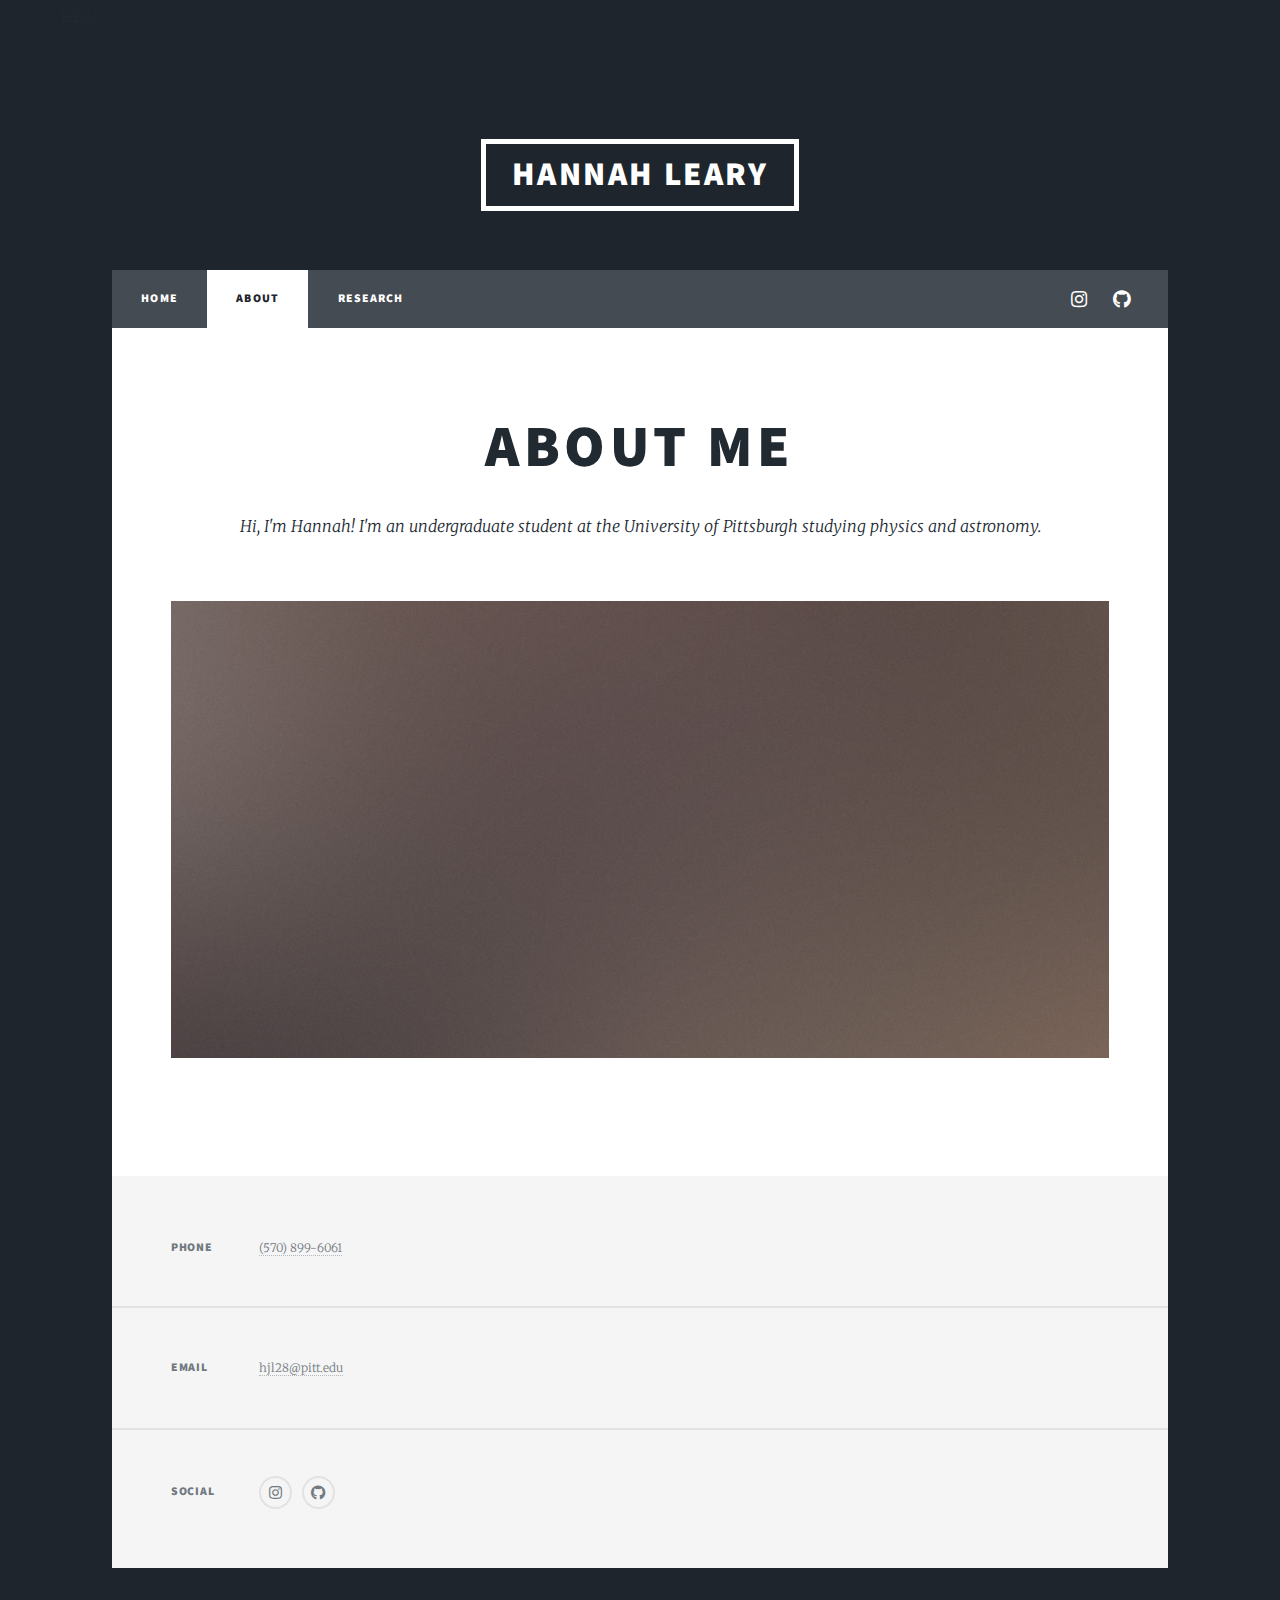
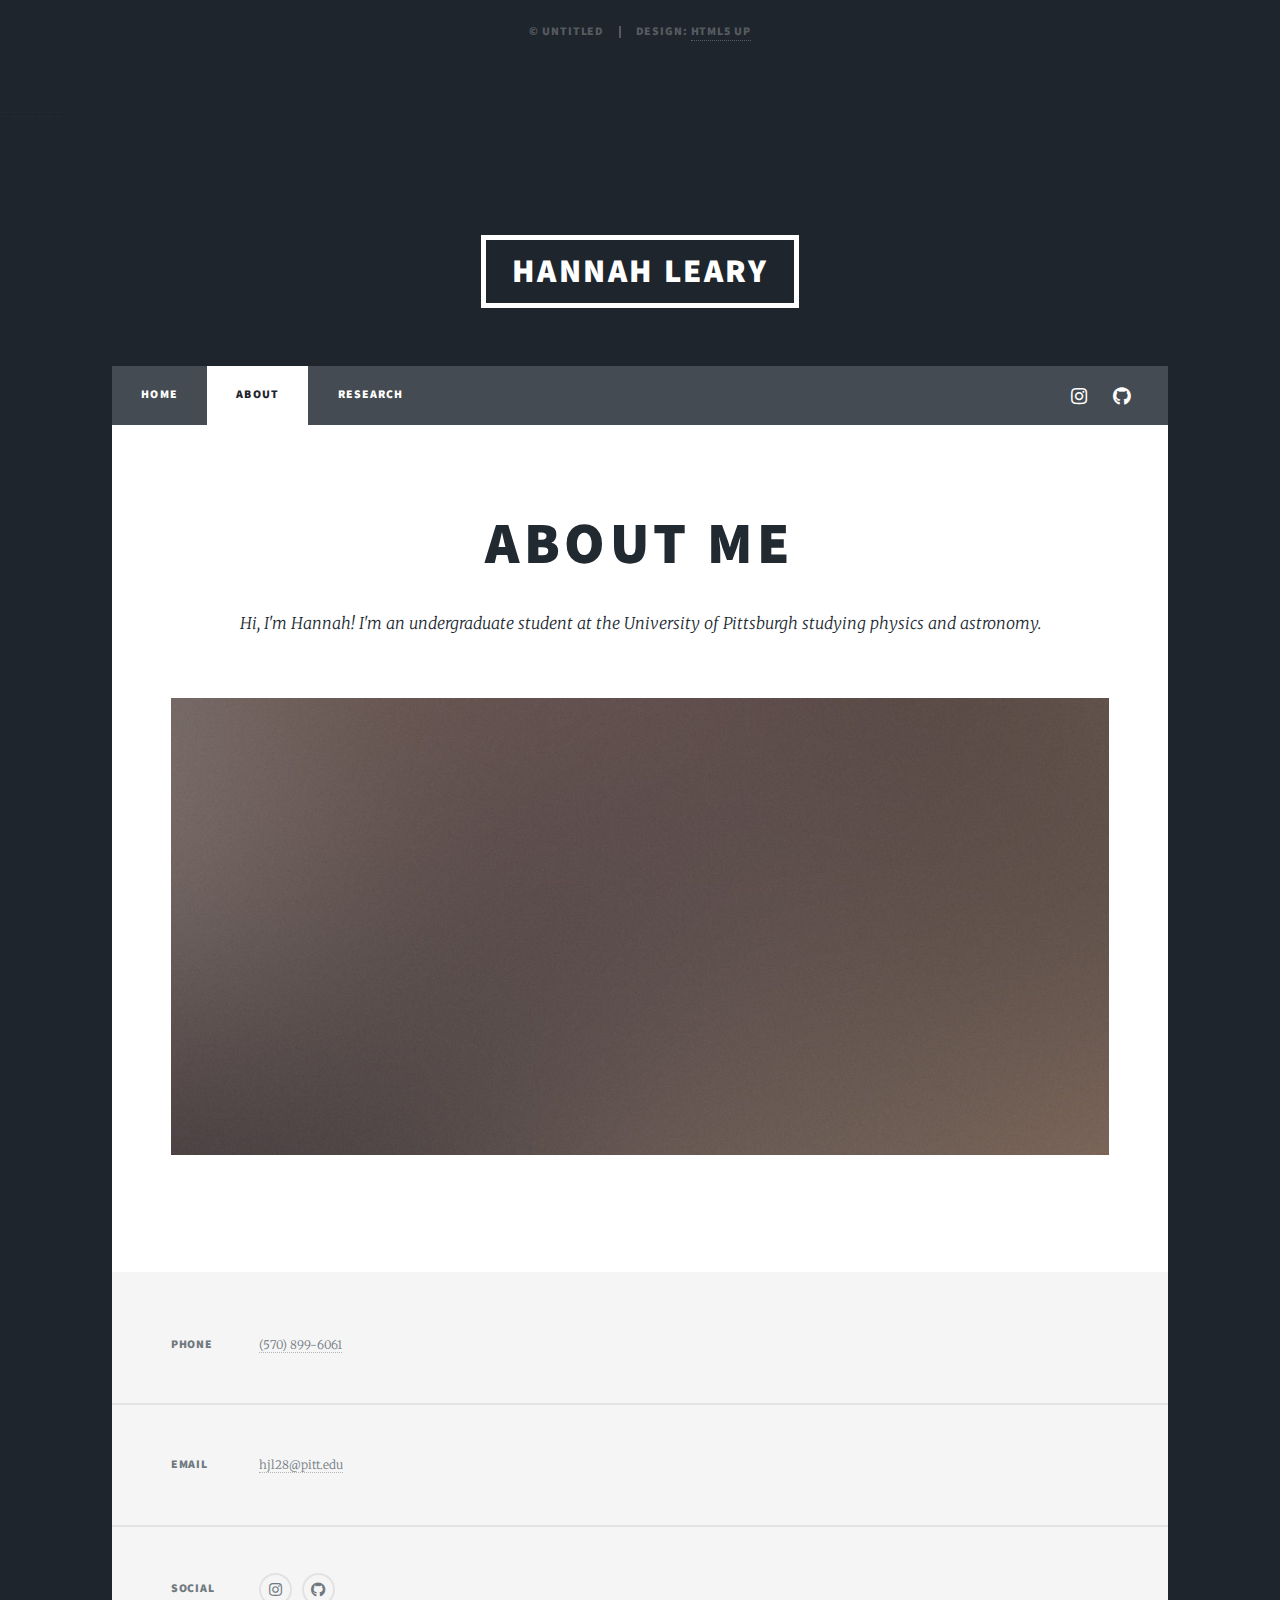
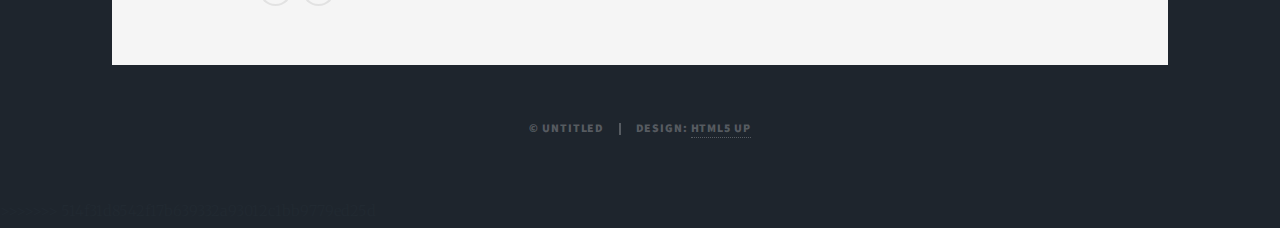
==== commit f148b9d5: "reconnect" ====
--- a/about.html
+++ b/about.html
@@ -1,3 +1,4 @@
+<<<<<<< HEAD
 <!DOCTYPE HTML>
 <!--
 	Massively by HTML5 UP
@@ -95,4 +96,103 @@
 			<script src="assets/js/main.js"></script>
 
 	</body>
+=======
+<!DOCTYPE HTML>
+<!--
+	Massively by HTML5 UP
+	html5up.net | @ajlkn
+	Free for personal and commercial use under the CCA 3.0 license (html5up.net/license)
+-->
+<html>
+	<head>
+		<title>About Me</title>
+		<meta charset="utf-8" />
+		<meta name="viewport" content="width=device-width, initial-scale=1, user-scalable=no" />
+		<link rel="stylesheet" href="assets/css/main.css" />
+		<noscript><link rel="stylesheet" href="assets/css/noscript.css" /></noscript>
+	</head>
+	<body class="is-preload">
+
+		<!-- Wrapper -->
+			<div id="wrapper">
+
+				<!-- Header -->
+					<header id="header">
+						<a href="index.html" class="logo">Hannah Leary</a>
+					</header>
+
+				<!-- Nav -->
+					<nav id="nav">
+						<ul class="links">
+							<li><a href="index.html">Home</a></li>
+							<li class="active"><a href="about.html">About</a></li>
+							<li><a href="research.html">Research</a></li>
+						</ul>
+						<ul class="icons">
+							<!-- <li><a href="#" class="icon brands fa-twitter"><span class="label">Twitter</span></a></li>
+							<li><a href="#" class="icon brands fa-facebook-f"><span class="label">Facebook</span></a></li> -->
+							<li><a href="#" class="icon brands fa-instagram"><span class="label">Instagram</span></a></li>
+							<li><a href="#" class="icon brands fa-github"><span class="label">GitHub</span></a></li>
+						</ul>
+					</nav>
+
+				<!-- Main -->
+					<div id="main">
+
+						<!-- Post -->
+							<section class="post">
+								<header class="major">
+									<!-- <span class="date">April 25, 2017</span> -->
+									<h1>About me</h1>
+									<p>Hi, I'm Hannah! I'm an undergraduate student
+                                        at the University of Pittsburgh studying physics
+                                        and astronomy.</p>
+								</header>
+								<div class="image main"><img src="images/pic01.jpg" alt="" /></div>
+								
+							</section>
+
+					</div>
+
+				<!-- Footer -->
+					<footer id="footer">
+						<section class="split contact">
+							<section>
+								<h3>Phone</h3>
+								<p><a href="#">(570) 899-6061</a></p>
+							</section>
+							<section>
+								<h3>Email</h3>
+								<p><a href="#">hjl28@pitt.edu</a></p>
+							</section>
+							<section>
+								<h3>Social</h3>
+								<ul class="icons alt">
+									<!-- <li><a href="#" class="icon brands alt fa-twitter"><span class="label">Twitter</span></a></li>
+									<li><a href="#" class="icon brands alt fa-linkedin-f"><span class="label">Facebook</span></a></li> -->
+									<li><a href="#" class="icon brands alt fa-instagram"><span class="label">Instagram</span></a></li>
+									<li><a href="https://github.com/hannahjleary" class="icon brands alt fa-github"><span class="label">GitHub</span></a></li>
+								</ul>
+							</section>
+						</section>
+					</footer>
+
+				<!-- Copyright -->
+					<div id="copyright">
+						<ul><li>&copy; Untitled</li><li>Design: <a href="https://html5up.net">HTML5 UP</a></li></ul>
+					</div>
+
+			</div>
+
+		<!-- Scripts -->
+			<script src="assets/js/jquery.min.js"></script>
+			<script src="assets/js/jquery.scrollex.min.js"></script>
+			<script src="assets/js/jquery.scrolly.min.js"></script>
+			<script src="assets/js/browser.min.js"></script>
+			<script src="assets/js/breakpoints.min.js"></script>
+			<script src="assets/js/util.js"></script>
+			<script src="assets/js/main.js"></script>
+
+	</body>
+>>>>>>> 514f31d8542f17b639332a93012c1bb9779ed25d
 </html>--- a/assets/css/main.css
+++ b/assets/css/main.css
@@ -298,7 +298,11 @@
 
 		a:hover {
 			border-bottom-color: transparent;
+<<<<<<< HEAD
 			color: #cb5252 !important;
+=======
+			color: #18bfef !important;
+>>>>>>> 514f31d8542f17b639332a93012c1bb9779ed25d
 		}
 
 	strong, b {
@@ -2676,6 +2680,7 @@
 			transform: scale(1.05);
 		}
 
+<<<<<<< HEAD
 /* Video */
 
 .video {
@@ -2766,6 +2771,8 @@
 		transform: scale(1.05);
 	}
 
+=======
+>>>>>>> 514f31d8542f17b639332a93012c1bb9779ed25d
 /* Actions */
 
 	ul.actions {
--- a/assets/css/noscript.css
+++ b/assets/css/noscript.css
@@ -1,9 +1,16 @@
 @import url(font-awesome.min.css);
 
+<<<<<<< HEAD
 /*
 	Massively by HTML5 UP
 	html5up.net | @ajlkn
 	Free for personal and commercial use under the CCA 3.0 license (html5up.net/license)
+=======
+/*
+	Massively by HTML5 UP
+	html5up.net | @ajlkn
+	Free for personal and commercial use under the CCA 3.0 license (html5up.net/license)
+>>>>>>> 514f31d8542f17b639332a93012c1bb9779ed25d
 */
 
 /* Wrapper */
--- a/assets/css/main.css
+++ b/assets/css/main.css
@@ -298,7 +298,11 @@
 
 		a:hover {
 			border-bottom-color: transparent;
+<<<<<<< HEAD
 			color: #cb5252 !important;
+=======
+			color: #18bfef !important;
+>>>>>>> 514f31d8542f17b639332a93012c1bb9779ed25d
 		}
 
 	strong, b {
@@ -2676,6 +2680,7 @@
 			transform: scale(1.05);
 		}
 
+<<<<<<< HEAD
 /* Video */
 
 .video {
@@ -2766,6 +2771,8 @@
 		transform: scale(1.05);
 	}
 
+=======
+>>>>>>> 514f31d8542f17b639332a93012c1bb9779ed25d
 /* Actions */
 
 	ul.actions {
--- a/assets/css/noscript.css
+++ b/assets/css/noscript.css
@@ -1,9 +1,16 @@
 @import url(font-awesome.min.css);
 
+<<<<<<< HEAD
 /*
 	Massively by HTML5 UP
 	html5up.net | @ajlkn
 	Free for personal and commercial use under the CCA 3.0 license (html5up.net/license)
+=======
+/*
+	Massively by HTML5 UP
+	html5up.net | @ajlkn
+	Free for personal and commercial use under the CCA 3.0 license (html5up.net/license)
+>>>>>>> 514f31d8542f17b639332a93012c1bb9779ed25d
 */
 
 /* Wrapper */
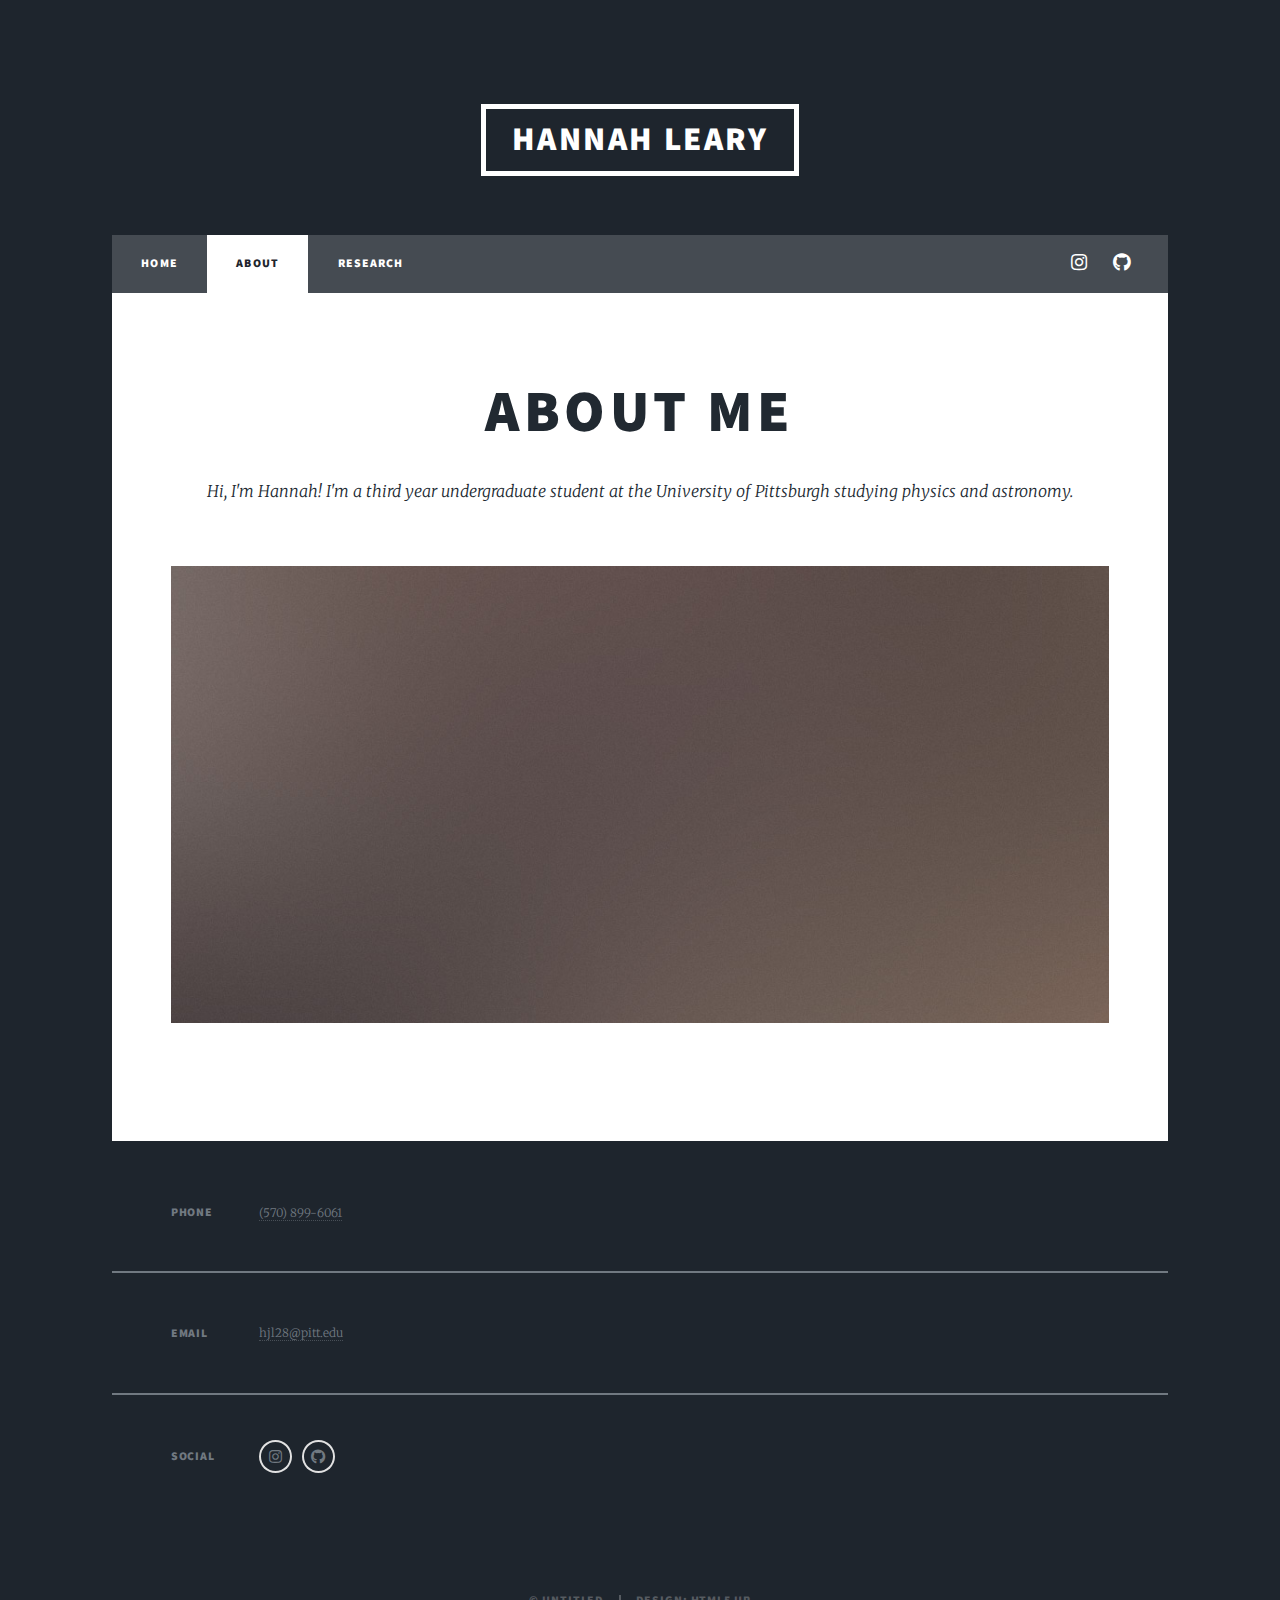
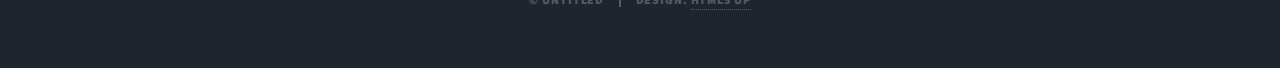
==== commit be6d8f5c: "new gallery" ====
--- a/about.html
+++ b/about.html
@@ -1,102 +1,3 @@
-<<<<<<< HEAD
-<!DOCTYPE HTML>
-<!--
-	Massively by HTML5 UP
-	html5up.net | @ajlkn
-	Free for personal and commercial use under the CCA 3.0 license (html5up.net/license)
--->
-<html>
-	<head>
-		<title>About Me</title>
-		<meta charset="utf-8" />
-		<meta name="viewport" content="width=device-width, initial-scale=1, user-scalable=no" />
-		<link rel="stylesheet" href="assets/css/main.css" />
-		<noscript><link rel="stylesheet" href="assets/css/noscript.css" /></noscript>
-	</head>
-	<body class="is-preload">
-
-		<!-- Wrapper -->
-			<div id="wrapper">
-
-				<!-- Header -->
-					<header id="header">
-						<a href="index.html" class="logo">Hannah Leary</a>
-					</header>
-
-				<!-- Nav -->
-					<nav id="nav">
-						<ul class="links">
-							<li><a href="index.html">Home</a></li>
-							<li class="active"><a href="about.html">About</a></li>
-							<li><a href="research.html">Research</a></li>
-						</ul>
-						<ul class="icons">
-							<!-- <li><a href="#" class="icon brands fa-twitter"><span class="label">Twitter</span></a></li>
-							<li><a href="#" class="icon brands fa-facebook-f"><span class="label">Facebook</span></a></li> -->
-							<li><a href="#" class="icon brands fa-instagram"><span class="label">Instagram</span></a></li>
-							<li><a href="#" class="icon brands fa-github"><span class="label">GitHub</span></a></li>
-						</ul>
-					</nav>
-
-				<!-- Main -->
-					<div id="main">
-
-						<!-- Post -->
-							<section class="post">
-								<header class="major">
-									<!-- <span class="date">April 25, 2017</span> -->
-									<h1>About me</h1>
-									<p>Hi, I'm Hannah! I'm an undergraduate student
-                                        at the University of Pittsburgh studying physics
-                                        and astronomy.</p>
-								</header>
-								<div class="image main"><img src="images/pic01.jpg" alt="" /></div>
-								
-							</section>
-
-					</div>
-
-				<!-- Footer -->
-					<footer id="footer">
-						<section class="split contact">
-							<section>
-								<h3>Phone</h3>
-								<p><a href="#">(570) 899-6061</a></p>
-							</section>
-							<section>
-								<h3>Email</h3>
-								<p><a href="#">hjl28@pitt.edu</a></p>
-							</section>
-							<section>
-								<h3>Social</h3>
-								<ul class="icons alt">
-									<!-- <li><a href="#" class="icon brands alt fa-twitter"><span class="label">Twitter</span></a></li>
-									<li><a href="#" class="icon brands alt fa-linkedin-f"><span class="label">Facebook</span></a></li> -->
-									<li><a href="#" class="icon brands alt fa-instagram"><span class="label">Instagram</span></a></li>
-									<li><a href="https://github.com/hannahjleary" class="icon brands alt fa-github"><span class="label">GitHub</span></a></li>
-								</ul>
-							</section>
-						</section>
-					</footer>
-
-				<!-- Copyright -->
-					<div id="copyright">
-						<ul><li>&copy; Untitled</li><li>Design: <a href="https://html5up.net">HTML5 UP</a></li></ul>
-					</div>
-
-			</div>
-
-		<!-- Scripts -->
-			<script src="assets/js/jquery.min.js"></script>
-			<script src="assets/js/jquery.scrollex.min.js"></script>
-			<script src="assets/js/jquery.scrolly.min.js"></script>
-			<script src="assets/js/browser.min.js"></script>
-			<script src="assets/js/breakpoints.min.js"></script>
-			<script src="assets/js/util.js"></script>
-			<script src="assets/js/main.js"></script>
-
-	</body>
-=======
 <!DOCTYPE HTML>
 <!--
 	Massively by HTML5 UP
@@ -144,9 +45,9 @@
 								<header class="major">
 									<!-- <span class="date">April 25, 2017</span> -->
 									<h1>About me</h1>
-									<p>Hi, I'm Hannah! I'm an undergraduate student
+									<p>Hi, I'm Hannah! I'm a third year undergraduate student
                                         at the University of Pittsburgh studying physics
-                                        and astronomy.</p>
+                                        and astronomy. </p>
 								</header>
 								<div class="image main"><img src="images/pic01.jpg" alt="" /></div>
 								
@@ -194,5 +95,4 @@
 			<script src="assets/js/main.js"></script>
 
 	</body>
->>>>>>> 514f31d8542f17b639332a93012c1bb9779ed25d
 </html>--- a/assets/css/main.css
+++ b/assets/css/main.css
@@ -2680,7 +2680,6 @@
 			transform: scale(1.05);
 		}
 
-<<<<<<< HEAD
 /* Video */
 
 .video {
@@ -2771,8 +2770,6 @@
 		transform: scale(1.05);
 	}
 
-=======
->>>>>>> 514f31d8542f17b639332a93012c1bb9779ed25d
 /* Actions */
 
 	ul.actions {
@@ -4050,7 +4047,7 @@
 		display: -webkit-flex;
 		display: -ms-flex;
 		display: flex;
-		background-color: #f5f5f5;
+		background-color: #1e252d;;
 		color: #909498;
 		cursor: default;
 		position: relative;
@@ -4317,7 +4314,7 @@
 
 				#footer > section.split > section {
 					padding: 3rem 4rem 1rem 4rem ;
-					border-top: solid 2px #e2e2e2;
+					border-top: solid 2px #717981;
 				}
 
 					#footer > section.split > section:first-child {
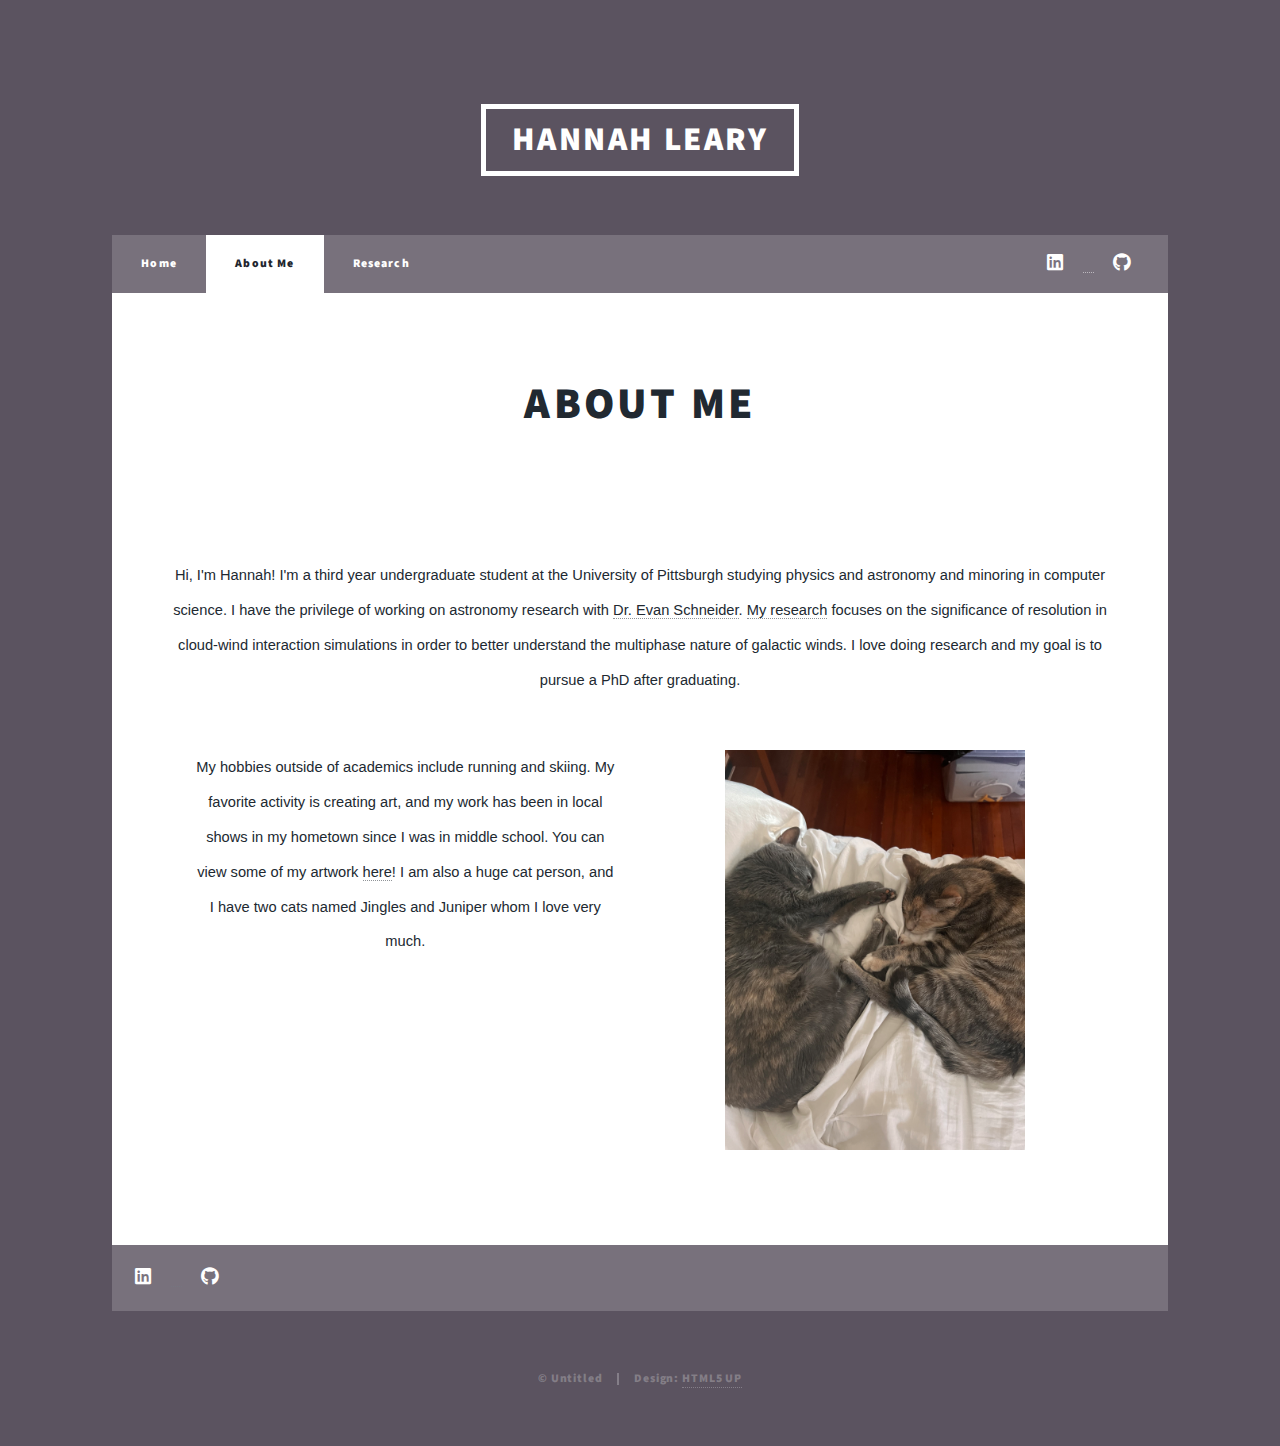
==== commit 9e7fb73b: "new gallery update" ====
--- a/about.html
+++ b/about.html
@@ -11,6 +11,8 @@
 		<meta name="viewport" content="width=device-width, initial-scale=1, user-scalable=no" />
 		<link rel="stylesheet" href="assets/css/main.css" />
 		<noscript><link rel="stylesheet" href="assets/css/noscript.css" /></noscript>
+		<script src="https://kit.fontawesome.com/0695dff48e.js" crossorigin="anonymous"></script>
+		<link rel="stylesheet" href="assets/css/gallery.css" />
 	</head>
 	<body class="is-preload">
 
@@ -26,14 +28,13 @@
 					<nav id="nav">
 						<ul class="links">
 							<li><a href="index.html">Home</a></li>
-							<li class="active"><a href="about.html">About</a></li>
+							<li class="active"><a href="about.html">About Me</a></li>
 							<li><a href="research.html">Research</a></li>
 						</ul>
 						<ul class="icons">
-							<!-- <li><a href="#" class="icon brands fa-twitter"><span class="label">Twitter</span></a></li>
-							<li><a href="#" class="icon brands fa-facebook-f"><span class="label">Facebook</span></a></li> -->
-							<li><a href="#" class="icon brands fa-instagram"><span class="label">Instagram</span></a></li>
-							<li><a href="#" class="icon brands fa-github"><span class="label">GitHub</span></a></li>
+							<li><a href="https://www.linkedin.com/in/hannahjleary/" class="icon brands fa-linkedin"><span class="label">Linkedin</span></a></li>
+							<li><a href="mailto:hjl28@pitt.edu"><i class="fa-solid fa-envelope"></i></a></li>
+							<li><a href="https://github.com/hannahjleary" class="icon brands fa-github"><span class="label">GitHub</span></a></li>
 						</ul>
 					</nav>
 
@@ -45,11 +46,36 @@
 								<header class="major">
 									<!-- <span class="date">April 25, 2017</span> -->
 									<h1>About me</h1>
-									<p>Hi, I'm Hannah! I'm a third year undergraduate student
+								</header>
+								<center>
+									<div class="image"><img src="images/vermont.jpeg" alt="" width="500"></div>
+								</center>
+									<p><br />Hi, I'm Hannah! I'm a third year undergraduate student
                                         at the University of Pittsburgh studying physics
-                                        and astronomy. </p>
-								</header>
-								<div class="image main"><img src="images/pic01.jpg" alt="" /></div>
+                                        and astronomy and minoring in computer science. I have the privilege 
+										of working on astronomy research with <a href="https://evaneschneider.org/">Dr. Evan Schneider</a>.
+										<a href="research.html">My research</a> focuses on the significance of resolution in cloud-wind interaction simulations
+										in order to better understand the multiphase nature of galactic winds. I love doing research 
+										and my goal is to pursue a PhD after graduating. 
+
+									</p>
+									
+									<div class="col-container">
+										<div class="left-column">
+											<p>My hobbies outside of academics include running and skiing. My favorite activity
+												is creating art, and my work has been in local shows in my hometown since I 
+												was in middle school. You can view some of my artwork <a href="art.html">here</a>! I am
+												also a huge cat person, and I have two cats named Jingles and Juniper whom I love very much.
+											</p>
+										</div>
+										<div class = "right-column">
+											<center>
+												<div class="image"><img src="images/cats2.jpeg" alt="" width="300"></div>
+											</center>
+										</div>
+									</div>
+								<!-- </header> -->
+								
 								
 							</section>
 
@@ -57,25 +83,11 @@
 
 				<!-- Footer -->
 					<footer id="footer">
-						<section class="split contact">
-							<section>
-								<h3>Phone</h3>
-								<p><a href="#">(570) 899-6061</a></p>
-							</section>
-							<section>
-								<h3>Email</h3>
-								<p><a href="#">hjl28@pitt.edu</a></p>
-							</section>
-							<section>
-								<h3>Social</h3>
-								<ul class="icons alt">
-									<!-- <li><a href="#" class="icon brands alt fa-twitter"><span class="label">Twitter</span></a></li>
-									<li><a href="#" class="icon brands alt fa-linkedin-f"><span class="label">Facebook</span></a></li> -->
-									<li><a href="#" class="icon brands alt fa-instagram"><span class="label">Instagram</span></a></li>
-									<li><a href="https://github.com/hannahjleary" class="icon brands alt fa-github"><span class="label">GitHub</span></a></li>
-								</ul>
-							</section>
-						</section>
+						<ul class="icons">
+							<li><a href="https://www.linkedin.com/in/hannahjleary/" class="icon brands fa-linkedin"><span class="label">Linkedin</span></a></li>
+							<li><a href="mailto:hjl28@pitt.edu"><i class="fa-solid fa-envelope"></i></a></li>
+							<li><a href="https://github.com/hannahjleary" class="icon brands fa-github"><span class="label">GitHub</span></a></li>
+						</ul>
 					</footer>
 
 				<!-- Copyright -->
--- a/assets/css/main.css
+++ b/assets/css/main.css
@@ -99,7 +99,7 @@
 	}
 
 	body {
-		background-color: #1e252d;
+		background-color: #5b5360;
 	}
 
 		body.is-preload *, body.is-preload *:before, body.is-preload *:after {
@@ -148,7 +148,7 @@
 	}
 
 	body, input, select, textarea {
-		font-family: "Merriweather", Georgia, serif;
+		font-family: "Arial", sans-serif;
 		font-weight: 300;
 		font-size: 1rem;
 		line-height: 2.375;
@@ -161,6 +161,7 @@
 		transition: color 0.2s ease-in-out, background-color 0.2s ease-in-out, border-color 0.2s ease-in-out, box-shadow 0.2s ease-in-out;
 		border-bottom: dotted 1px;
 		text-decoration: none;
+		text-transform:none;
 	}
 
 		a:hover {
@@ -176,17 +177,19 @@
 	}
 
 	p {
-		text-align: justify;
+		text-align: center;
 		margin: 0 0 2rem 0;
+		text-transform: none;
 	}
 
 	h1, h2, h3, h4, h5, h6 {
 		font-family: "Source Sans Pro", Helvetica, sans-serif;
 		font-weight: 900;
-		line-height: 1.5;
+		line-height: 1;
 		letter-spacing: 0.075em;
 		text-transform: uppercase;
 		margin: 0 0 1rem 0;
+		text-align: center;
 	}
 
 		h1 a, h2 a, h3 a, h4 a, h5 a, h6 a {
@@ -324,6 +327,11 @@
 
 	hr {
 		border-bottom-color: #eeeeee;
+	}
+
+	.button:hover {
+		border-color: #281b37 !important;
+		color: #281b37 !important;
 	}
 
 /* Row */
@@ -2219,8 +2227,9 @@
 		input[type="button"]:hover,
 		button:hover,
 		.button:hover {
-			box-shadow: inset 0 0 0 2px #18bfef;
-			color: #18bfef !important;
+			box-shadow: inset 0 0 0 2px #281b37;
+			color: #281b37 !important;
+		}
 		}
 
 		input[type="submit"].primary,
@@ -2238,7 +2247,7 @@
 			input[type="button"].primary:hover,
 			button.primary:hover,
 			.button.primary:hover {
-				background-color: #18bfef;
+				background-color: #281b37;
 			}
 
 /* Form */
@@ -2983,16 +2992,16 @@
 		border-top-color: #eeeeee;
 	}
 
-	ul.icons li a.icon:hover:before {
-		color: #18bfef;
-	}
-
-	ul.icons.alt li .icon:before {
+	ul.icons li a.icon:hover:before , li i:hover:before{
+		color: #281b37;
+	}
+
+	ul.icons.alt li .icon:before , li i:hover:before{
 		box-shadow: inset 0 0 0 2px #eeeeee;
 	}
 
-	ul.icons.alt li a.icon:hover:before {
-		box-shadow: inset 0 0 0 2px #18bfef;
+	ul.icons.alt li a.icon:hover:before , li i:hover:before{
+		box-shadow: inset 0 0 0 2px #281b37;
 	}
 
 /* Section/Article */
@@ -3012,10 +3021,10 @@
 			margin: 0 0 1rem 0;
 			position: relative;
 		}
-
+/* 
 		header > p {
 			font-style: italic;
-		}
+		} */
 
 		header > h1 + p {
 			font-size: 1.1rem;
@@ -3048,7 +3057,7 @@
 			}
 
 			header.major > p {
-				margin-top: 0;
+				margin-top: 0rem;
 				text-align: center;
 			}
 
@@ -3291,14 +3300,14 @@
 	}
 
 		.pagination a:hover {
-			color: #18bfef !important;
-			border-color: #18bfef;
+			color: #281b37 !important;
+			border-color: #281b37;
 			z-index: 1;
 		}
 
 			.pagination a:hover + a,
 			.pagination a:hover + span {
-				border-left-color: #18bfef;
+				border-left-color: #281b37;
 			}
 
 		.pagination a.active {
@@ -3352,7 +3361,10 @@
 			-webkit-transition-delay: 0.75s;
 			-ms-transition-delay: 0.75s;
 			transition-delay: 0.75s;
-			background: #1e252d;
+			background: #5b5360;
+			background-image: url('../../images/cw.jpeg');
+			background-repeat: no-repeat;
+			background-size: cover;
 			content: '';
 			display: block;
 			height: 100%;
@@ -3418,7 +3430,7 @@
 
 			#intro a:hover {
 				border-bottom-color: transparent;
-				color: #18bfef !important;
+				color: #281b37 !important;
 			}
 
 		#intro strong, #intro b {
@@ -3458,7 +3470,7 @@
 			#intro button:hover,
 			#intro .button:hover {
 				box-shadow: inset 0 0 0 2px #18bfef;
-				color: #18bfef !important;
+				color: #281b37 !important;
 			}
 
 			#intro input[type="submit"].primary,
@@ -3476,7 +3488,7 @@
 				#intro input[type="button"].primary:hover,
 				#intro button.primary:hover,
 				#intro .button.primary:hover {
-					background-color: #18bfef;
+					background-color: #281b37;
 				}
 
 		#intro h1 {
@@ -3627,7 +3639,7 @@
 
 			#header a:hover {
 				border-bottom-color: transparent;
-				color: #18bfef !important;
+				color: #281b37 !important;
 			}
 
 		#header strong, #header b {
@@ -3671,8 +3683,8 @@
 		}
 
 			#header .logo:hover {
-				border-color: #18bfef !important;
-				color: #18bfef !important;
+				border-color: #281b37 !important;
+				color: #281b37 !important;
 			}
 
 		@media screen and (max-width: 980px) {
@@ -3725,8 +3737,8 @@
 			border-top-color: #ffffff;
 		}
 
-		#nav ul.icons li a.icon:hover:before {
-			color: #18bfef;
+		#nav ul.icons li a.icon:hover:before , i.hover:before{
+			color: #281b37;
 		}
 
 		#nav ul.icons.alt li .icon:before {
@@ -3734,7 +3746,7 @@
 		}
 
 		#nav ul.icons.alt li a.icon:hover:before {
-			box-shadow: inset 0 0 0 2px #18bfef;
+			box-shadow: inset 0 0 0 2px #281b37;
 		}
 
 		#nav input, #nav select, #nav textarea {
@@ -3748,7 +3760,7 @@
 
 			#nav a:hover {
 				border-bottom-color: transparent;
-				color: #18bfef !important;
+				color: #281b37 !important;
 			}
 
 		#nav strong, #nav b {
@@ -3772,7 +3784,7 @@
 			border-bottom-color: #ffffff;
 		}
 
-		#nav ul.links {
+		#nav ul.links{
 			display: -moz-flex;
 			display: -webkit-flex;
 			display: -ms-flex;
@@ -3819,12 +3831,12 @@
 					background-color: #ffffff;
 				}
 
-					#nav ul.links li.active a {
+					#nav ul.links li.active a{
 						color: #1e252d;
 					}
 
-						#nav ul.links li.active a:hover {
-							color: #18bfef !important;
+						#nav ul.links li.active a:hover{
+							color: #281b37 !important;
 						}
 
 		#nav ul.icons {
@@ -3860,7 +3872,7 @@
 
 		#main > * {
 			padding: 4rem 4rem 2rem 4rem ;
-			border-top: solid 2px #eeeeee;
+			/* border-top: solid 2px #eeeeee; */
 			margin: 0;
 		}
 
@@ -3881,9 +3893,9 @@
 			}
 
 			#main > .post header.major > h1, #main > .post header.major h2 {
-				font-size: 4rem;
-				line-height: 1.1;
-				margin: 0 0 2rem 0;
+				font-size: 3rem;
+				/* line-height: 0.2; */
+				margin: 0 0 0 0;
 			}
 
 			#main > .post.featured {
@@ -4039,36 +4051,125 @@
 
 		}
 
+		#main .page{
+			display:flex;
+			width:90%;
+			margin:auto;
+			border-bottom-style: solid;
+			border-bottom-color: #eeee;
+		}
+		
+		#main .page .left-column{
+			flex:1;
+			width: 50%;
+			margin: 0;
+			padding-top: 2.5%;
+			padding-top: 2.5%;
+			/* border: solid #000000; */
+			background-color: #fff;
+		}
+		
+		#main .page .right-column{
+			flex:1;
+			width: 50%;
+			margin: 0;
+			padding-top: 2.5%;
+			padding-top: 2.5%;
+			/* border: solid #000000; */
+			background-color: #fff;
+		}
+
+		#main .page .right-column .text, .left-column .text{
+			/* display: flex;
+			flex-wrap: wrap; */
+			/* gap: 15px; */
+			/* justify-content: center; */
+			padding: 10%;
+			vertical-align: center;
+			float:left;
+			width:100%;
+		}
+
+		#main .page .right-column .text, .left-column .text h2, ul.actions.special.page{
+			margin: 1rem 0 1rem 0;
+			width:100%;
+		}
+		
+		#main .page .right-column .container, .left-column .container{
+			/* display: flex;
+			flex-wrap: wrap; */
+			/* gap: 15px; */
+			/* justify-content: center; */
+			padding: 10px;
+			margin-bottom: 0px;
+			margin-top: 0;
+			float:left;
+			height:100%;
+		}
+		
+		#main .page .container .image{
+			display:block;
+			/* height:375px; */
+			/* width:285px; */
+			/* height: 100%; */
+			width: 100%;
+			cursor: pointer;
+			overflow:hidden;
+		}
+		
+		#main .page .container .image img{
+			width:100%;
+			height:auto;
+		}
+
 /* Footer */
 
 	#footer {
-		color: #717981;
+		color: #ffffff;
 		display: -moz-flex;
 		display: -webkit-flex;
 		display: -ms-flex;
 		display: flex;
-		background-color: #1e252d;;
+		background: rgba(255, 255, 255, 0.175);
 		color: #909498;
 		cursor: default;
 		position: relative;
 		margin: 0 auto;
+		/* line-height: 4rem; */
+		margin: 0 auto 0 auto;
+		/* overflow: hidden; */
+		padding: 1rem 1rem 1rem 1rem;
+		height:4.5rem;
 		width: calc(100% - 4rem);
 		max-width: 72rem;
 		z-index: 2;
-	}
+
+	}
+
+		#footer ul.icons {
+			-moz-flex-grow: 0;
+			-webkit-flex-grow: 0;
+			-ms-flex-grow: 0;
+			flex-grow: 0;
+			-moz-flex-shrink: 0;
+			-webkit-flex-shrink: 0;
+			-ms-flex-shrink: 0;
+			flex-shrink: 0;
+			margin-bottom: 0;
+		}
 
 		#footer input, #footer select, #footer textarea {
 			color: #717981;
 		}
 
 		#footer a {
-			color: #717981;
+			color: #ffffff;
 			border-bottom-color: rgba(113, 121, 129, 0.5);
 		}
 
 			#footer a:hover {
 				border-bottom-color: transparent;
-				color: #18bfef !important;
+				color: #281b37 !important;
 			}
 
 		#footer strong, #footer b {
@@ -4076,7 +4177,7 @@
 		}
 
 		#footer h1, #footer h2, #footer h3, #footer h4, #footer h5, #footer h6 {
-			color: #717981;
+			color: #ffffff;
 		}
 
 		#footer blockquote {
@@ -4111,8 +4212,8 @@
 			#footer input[type="button"]:hover,
 			#footer button:hover,
 			#footer .button:hover {
-				box-shadow: inset 0 0 0 2px #18bfef;
-				color: #18bfef !important;
+				box-shadow: inset 0 0 0 2px #281b37;
+				color: #281b37 !important;
 			}
 
 			#footer input[type="submit"].primary,
@@ -4130,7 +4231,7 @@
 				#footer input[type="button"].primary:hover,
 				#footer button.primary:hover,
 				#footer .button.primary:hover {
-					background-color: #18bfef;
+					background-color: #281b37;
 				}
 
 		#footer label {
@@ -4150,7 +4251,7 @@
 			#footer input[type="email"]:focus,
 			#footer select:focus,
 			#footer textarea:focus {
-				border-color: #18bfef;
+				border-color: #281b37;
 			}
 
 		#footer select {
@@ -4213,7 +4314,7 @@
 		}
 
 		#footer ul.icons li a.icon:hover:before {
-			color: #18bfef;
+			color: #281b37;
 		}
 
 		#footer ul.icons.alt li .icon:before {
@@ -4221,7 +4322,7 @@
 		}
 
 		#footer ul.icons.alt li a.icon:hover:before {
-			box-shadow: inset 0 0 0 2px #18bfef;
+			box-shadow: inset 0 0 0 2px #281b37;
 		}
 
 		#footer header.major .date:before, #footer header.major .date:after {
@@ -4261,14 +4362,14 @@
 		}
 
 			#footer .pagination a:hover {
-				color: #18bfef !important;
-				border-color: #18bfef;
+				color: #281b37 !important;
+				border-color: #281b37;
 				z-index: 1;
 			}
 
 				#footer .pagination a:hover + a,
 				#footer .pagination a:hover + span {
-					border-left-color: #18bfef;
+					border-left-color: #281b37;
 				}
 
 			#footer .pagination a.active {
@@ -4292,7 +4393,7 @@
 			-webkit-flex-shrink: 1;
 			-ms-flex-shrink: 1;
 			flex-shrink: 1;
-			padding: 4rem 4rem 2rem 4rem ;
+			padding: 2rem 2rem 2rem 2rem ;
 			border-left: solid 2px #e2e2e2;
 		}
 
@@ -4313,17 +4414,17 @@
 			}
 
 				#footer > section.split > section {
-					padding: 3rem 4rem 1rem 4rem ;
-					border-top: solid 2px #717981;
+					padding: 2rem 4rem 1rem 4rem ;
+					border-top: solid 2px #ffffff;
 				}
 
 					#footer > section.split > section:first-child {
-						padding: 5rem 4rem 1rem 4rem ;
+						padding: 2rem 4rem 1rem 4rem ;
 						border-top: 0;
 					}
 
 					#footer > section.split > section:last-child {
-						padding: 3rem 4rem 3rem 4rem ;
+						padding: 2rem 4rem 1rem 4rem ;
 					}
 
 				#footer > section.split.contact > section {
@@ -4335,7 +4436,7 @@
 					-webkit-align-items: center;
 					-ms-align-items: center;
 					align-items: center;
-					padding: 3.15rem 4rem;
+					padding: 2rem 2rem;
 				}
 
 					#footer > section.split.contact > section > * {
@@ -4366,11 +4467,11 @@
 					}
 
 					#footer > section.split.contact > section:first-child {
-						padding: 4rem 4rem 3rem 4rem;
+						padding: 2rem 4rem 1rem 4rem;
 					}
 
 					#footer > section.split.contact > section:last-child {
-						padding: 3rem 4rem 4rem 4rem;
+						padding: 2rem 4rem 1rem 4rem;
 					}
 
 					#footer > section.split.contact > section.alt {
@@ -4505,7 +4606,7 @@
 
 			#copyright a:hover {
 				border-bottom-color: transparent;
-				color: #18bfef !important;
+				color: #281b37 !important;
 			}
 
 		#copyright strong, #copyright b {
--- a/assets/css/gallery.css
+++ b/assets/css/gallery.css
@@ -0,0 +1,212 @@
+*{
+    margin:0; padding:0;
+    box-sizing: border-box;
+    text-transform: capitalize;
+    font-family: Verdana, Geneva, Tahoma, sans-serif;
+
+}
+
+#main{
+    background-color: #fff;
+}
+
+
+.container{
+    position: relative;
+    min-height: 100vh;
+    background: rgb(255, 255, 255);
+}
+
+.container .video-container{
+    display: flex;
+    flex-wrap: wrap;
+    gap: 15px;
+    justify-content: center;
+    padding: 10px;
+    /* margin-bottom: 20px; */
+    padding-bottom: 50px;
+}
+
+.container .video-container .video{
+    display:block;
+    width: 85%;
+    height: auto;
+    /* border:3px solid #fff; */
+    /* border-radius: 5px; */
+    /* box-shadow: 0 5px 15px rgba(0,0,0,.7); */
+    cursor: pointer;
+    overflow:hidden;
+}
+
+.container .video-container .small{
+    display:block;
+    width: 75%;
+    height: auto;
+    margin-bottom: -2rem;
+    /* border:3px solid #fff; */
+    /* border-radius: 5px; */
+    /* box-shadow: 0 5px 15px rgba(0,0,0,.7); */
+    cursor: pointer;
+    overflow:hidden;
+}
+
+/* .container .video-container .video.tall{
+    display:block;
+    height:100%;
+    width:30%;
+    border:3px solid #fff;
+    border-radius: 2px;
+    box-shadow: 0 5px 15px rgba(0,0,0,.7);
+    cursor: pointer;
+    overflow:hidden;
+} */
+
+.container .video-container .video video{
+    height:100%;
+    width:100%;
+    object-fit: cover;
+    transition: .2s linear;
+}
+
+.container h1{
+    display: block;
+    /* margin: auto; */
+    width: 100%;
+    /* margin-left: 37.5%; */
+    margin-bottom: 5px;
+    font-size: 18px;
+    color: #000000;
+    text-align: center;
+}
+
+/* .container .video-container .video:hover video{
+    transform: scale(1.1);
+} */
+
+.container .popup-video{
+    display:none;
+    position: fixed;
+    top:0; left:0;
+    z-index: 100;
+    background: rgba(0,0,0,.8);
+    height:100%;
+    width:100%;
+
+}
+
+.container .popup-video video{
+    position: absolute;
+    top: 50%; left:50%;
+    transform: translate(-50%, -50%);
+    width:1000px;
+    border-radius: 5px;
+    /* border: 3px solid #fff; */
+    object-fit: cover;
+}
+
+.container .popup-video span{
+    position: absolute;
+    top:5px; right:20px;
+    font-size: 50px;
+    color:#fff;
+    font-weight: bolder;
+    z-index: 100;
+    cursor: pointer;
+}
+
+@media (max-width: 500px) {
+    .container .video-container{
+        width: 100%;
+    }
+    .container .video-container .video {
+        width: 25%;
+    }
+    .container .video-container .video.tall {
+        width: 25%;
+    }
+    .container .popup-video video {
+        width: 80%;
+    }
+}
+
+
+.container .video-container .break {
+    flex-basis: 100%;
+    height: 0;
+}
+
+.col-container .right-column .video {
+    display:block;
+    justify-content: center;
+    width:80%;
+}
+
+.col-container .right-column .video video{
+    width:100%
+}
+
+
+/* IMAGE GALLERY */
+
+.col-container{
+    display:table;
+    width:100%
+}
+
+.left-column{
+    display:table-column;
+	float: left;
+	width: 50%;
+	margin: 0;
+	padding: 2.5%;
+    /* border: solid #000000; */
+    background-color: #fff;
+}
+
+.right-column{
+    display:table-column;
+	float: right;
+	width: 50%;
+	margin: 0;
+	padding: 2.5%;
+    /* border: solid #000000; */
+    background-color: #fff;
+}
+
+.img-container{
+    /* display: flex;
+    flex-wrap: wrap; */
+    /* gap: 15px; */
+    /* justify-content: center; */
+    padding: 10px;
+    margin-bottom: 0px;
+    margin-top: 0;
+    float:left;
+    width:100%;
+}
+
+.img-container .image{
+    display:block;
+    /* height:375px; */
+    /* width:285px; */
+    /* height: 100%; */
+    width: 100%;
+    border:3px solid #000000;
+    /* border-radius: 5px; */
+    box-shadow: 0 5px 15px rgba(0,0,0,.8);
+    cursor: pointer;
+    overflow:hidden;
+}
+
+.img-container .image img{
+    width:100%;
+    height:auto;
+}
+
+.caption{
+    float:left;
+    font-size: 1.3rem;
+    /* margin-top: -2rem; */
+    margin-bottom: -2rem;
+    margin-top: 0.4rem;
+}